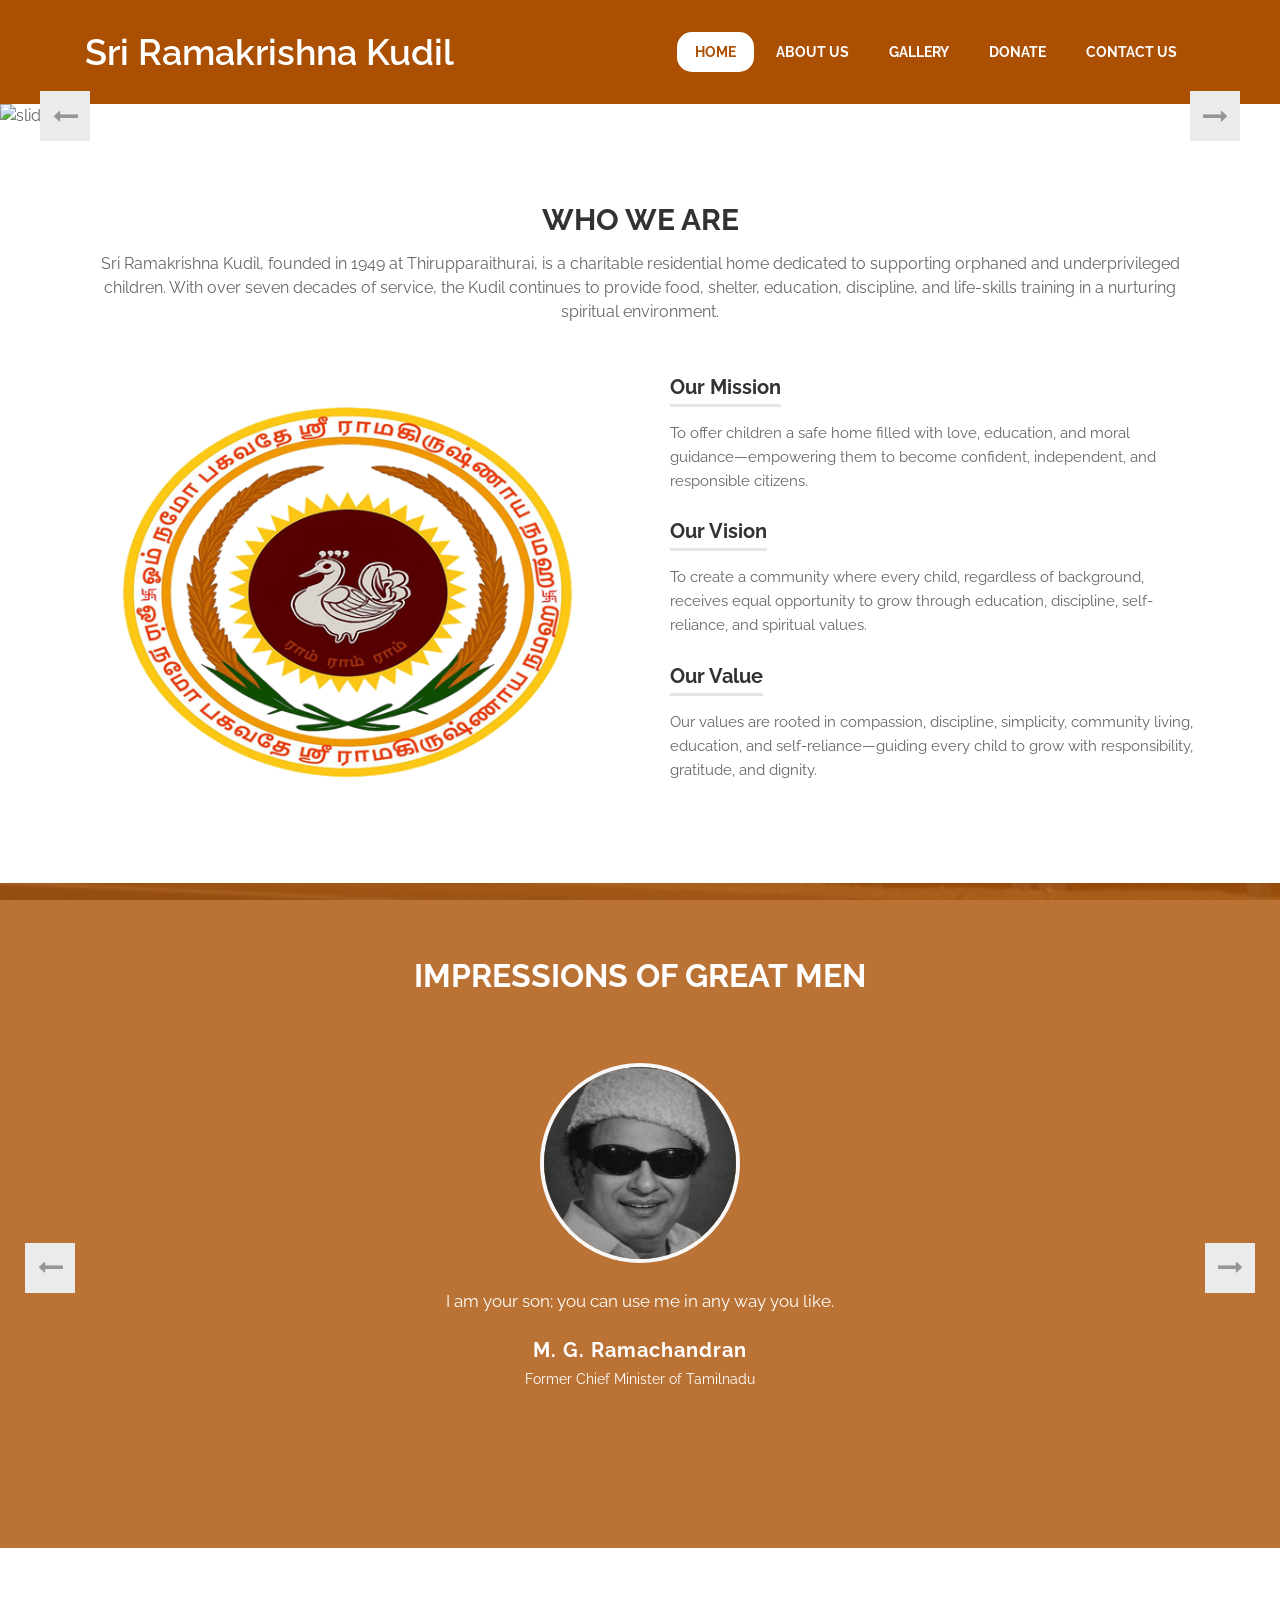
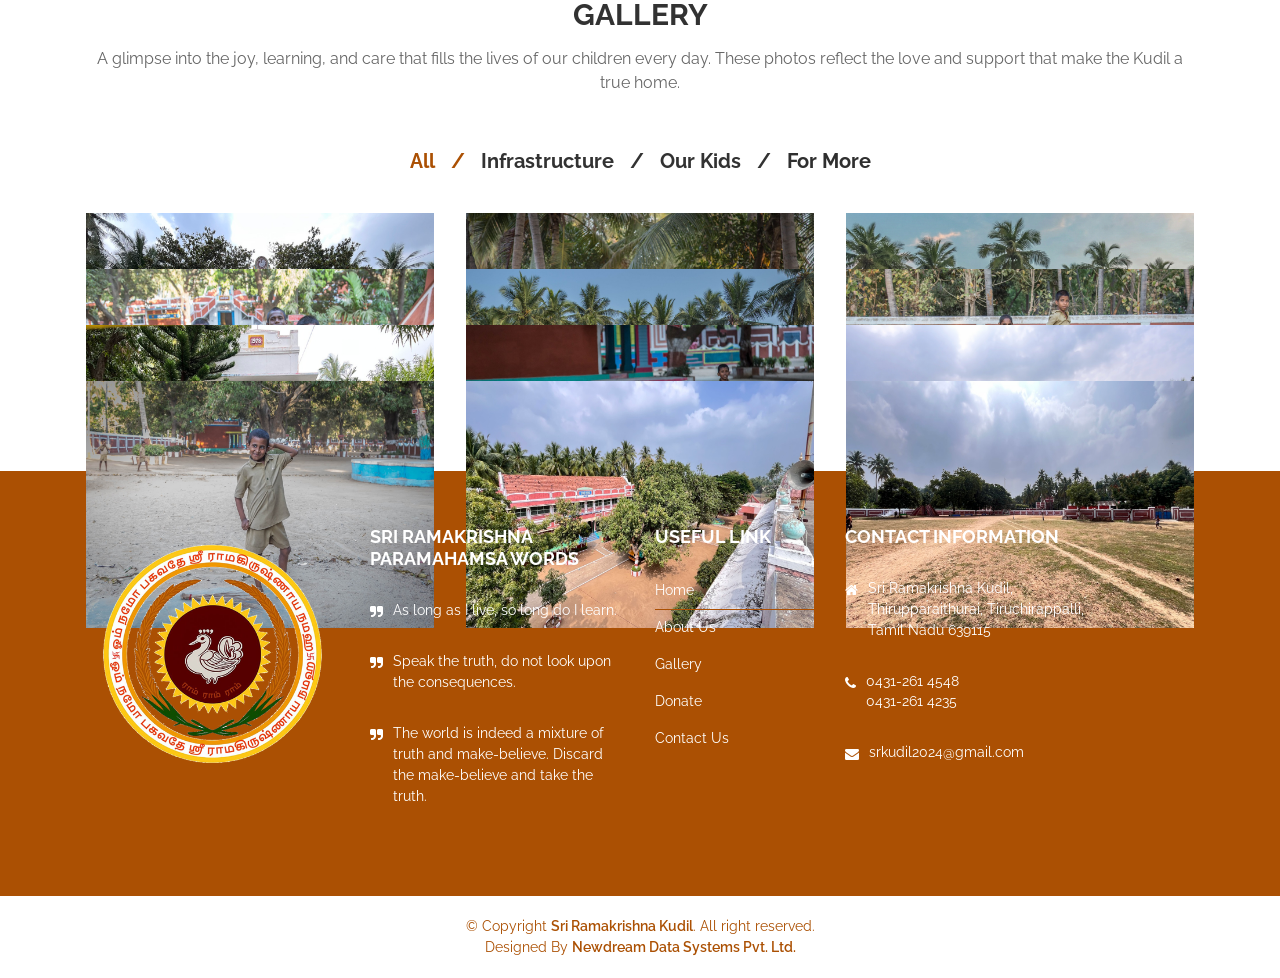
==== index.html @ 85c18aaa "Initial website commit" ====
<!DOCTYPE html>
<html lang="en">
  <head>
    <!-- Required meta tags -->
    <meta charset="utf-8">
    <meta name="viewport" content="width=device-width, initial-scale=1, shrink-to-fit=no">
    <title>Sri Ramakrishna Kudil : Home</title>
    <!-- Favicon -->
    <link rel="shortcut icon" type="image/icon" href="assets/images/Favicon_Page_Header.png"/>
    <!-- Font Awesome -->
    <link href="https://maxcdn.bootstrapcdn.com/font-awesome/4.6.3/css/font-awesome.min.css" rel="stylesheet">
     <!-- Bootstrap CSS -->
    <link rel="stylesheet" href="https://maxcdn.bootstrapcdn.com/bootstrap/4.0.0-beta/css/bootstrap.min.css" integrity="sha384-/Y6pD6FV/Vv2HJnA6t+vslU6fwYXjCFtcEpHbNJ0lyAFsXTsjBbfaDjzALeQsN6M" crossorigin="anonymous">
    <!-- Slick slider -->
    <link href="assets/css/slick.css" rel="stylesheet">
    <!-- Gallery Lightbox -->
    <link href="assets/css/magnific-popup.css" rel="stylesheet">
    <!-- Skills Circle CSS  -->
    <link rel="stylesheet" type="text/css" href="https://unpkg.com/circlebars@1.0.3/dist/circle.css">
    

    <!-- Main Style -->
    <link href="style.css" rel="stylesheet">

    <!-- Fonts -->

    <!-- Google Fonts Raleway -->
	<link href="https://fonts.googleapis.com/css?family=Raleway:300,400,400i,500,500i,600,700" rel="stylesheet">
	<!-- Google Fonts Open sans -->
	<link href="https://fonts.googleapis.com/css?family=Open+Sans:400,400i,600,700,800" rel="stylesheet">
 
 
	</head>
  <body>

   <!--START SCROLL TOP BUTTON -->
    <a class="scrollToTop" href="#">
      <i class="fa fa-angle-up"></i>
    </a>
  <!-- END SCROLL TOP BUTTON -->
  	
  	<!-- Start Header -->
	<header id="mu-hero">
		<div class="container">
			<nav class="navbar navbar-expand-lg navbar-light mu-navbar">
				<!-- Text based logo -->
				<a class="navbar-brand mu-logo" href="index.html"><span>Sri Ramakrishna Kudil</span></a>
				<!-- image based logo -->
			   	<!-- <a class="navbar-brand mu-logo" href="index.html"><img src="assets/images/RKK_Logo_aa.png" alt="logo"></a> -->
			  <button class="navbar-toggler" type="button" data-toggle="collapse" data-target="#navbarSupportedContent" aria-controls="navbarSupportedContent" aria-expanded="false" aria-label="Toggle navigation">
			    <span class="fa fa-bars"></span>
			  </button>

			  <div class="collapse navbar-collapse" id="navbarSupportedContent">
			    <ul class="navbar-nav mr-auto mu-navbar-nav">
			      <li class="nav-item active">
			        <a href="index.html">Home</a>
			      </li>
			      <li class="nav-item"><a href="about-us.html">About us</a></li>
				  <li class="nav-item"><a href="portfolio.html">Gallery</a></li>
			      <!-- <li class="nav-item"><a href="#">Success Stories</a></li> -->
				  <!-- <li class="nav-item"><a href="blog-single.html">Media</a></li> -->
			       <!-- <li class="nav-item dropdown">
				        <a class="dropdown-toggle" href="blog.html" role="button" id="navbarDropdown" data-toggle="dropdown" aria-haspopup="true" aria-expanded="false">Blog</a>
				       <div class="dropdown-menu" aria-labelledby="navbarDropdown">
				          <a class="dropdown-item" href="blog.html">Blog Archive</a>
				          <a class="dropdown-item" href="blog-single.html">Blog Single</a>
				        </div>
				    </li> -->
					<li class="nav-item"><a href="donate.html">Donate</a></li>
			        <li class="nav-item"><a href="contact.html">Contact us</a></li>
					 
			        <!-- <li class="nav-item"><a href="404.html">404 Page</a></li> -->
			    </ul>
			  </div>
			</nav>
		</div>
	</header>
	<!-- End Header -->

	<!-- Start slider area -->
	<div id="mu-slider">
		<div class="mu-slide">
			<!-- Start single slide  -->
			<div class="mu-single-slide">
				<img src="assets/images/banner-1.png" alt="slider img">
				<div class="mu-single-slide-content-area">
					<div class="container">
						<div class="row">
							<div class="col-md-12">
								<div class="mu-single-slide-content">
									<!-- <h1>Welcome to Sri Ramakrishna Kudil</h1>
									<h4 style="color: #fff;">Sri Ramakrishna Kudil is a home of love, discipline and education for orphaned and underprivileged children. For more than seven decades, we have been shaping young lives with care, values and hope.</h4>
									<a class="mu-primary-btn" href="#">Read more <span class="fa fa-long-arrow-right"></span></a> -->
								</div>
							</div>
						</div>
					</div>
				</div>
			</div>
			<!-- End single slide  -->

			<!-- Start single slide  -->
			<div class="mu-single-slide">
				<img src="assets/images/banner-2.png" alt="slider img">
				<div class="mu-single-slide-content-area">
					<div class="container">
						<div class="row">
							<div class="col-md-12">
								<div class="mu-single-slide-content">
									<!-- <h1>A Home of Love, discipline & Education</h1>
									<h4 style="color: #fff;">Sri Ramakrishna Kudil is dedicated to nurturing children through holistic care, moral values, and quality education. Our mission is to empower every child to become confident, responsible, and self-reliant.</h4>
									<a class="mu-primary-btn" href="#">Read more <span class="fa fa-long-arrow-right"></span></a> -->
								</div>
							</div>
						</div>
					</div>
				</div>
			</div>
			<!-- End single slide  -->

			<!-- Start single slide  -->
			<div class="mu-single-slide">
				<img src="assets/images/banner-3.png" alt="slider img">
				<div class="mu-single-slide-content-area">
					<div class="container">
						<div class="row">
							<div class="col-md-12">
								<div class="mu-single-slide-content">
									<!-- <h1>75 Years of Service & Transformation</h1>
									<h4 style="color: #fff;">Founded in 1949, Sri Ramakrishna Kudil continues to uplift children by providing shelter, food, education, and life-skills training. Here, every child finds a family, a future, and a place to grow with dignity.</h4>
									<a class="mu-primary-btn" href="#">Read more <span class="fa fa-long-arrow-right"></span></a> -->
								</div>
							</div>
						</div>
					</div>
				</div>
			</div>
			<!-- End single slide  -->
		</div>
	</div>
	<!-- End Slider area -->

	
	<!-- Start main content -->
	<main>
		<!-- Start About -->
		<section id="mu-about">
			<div class="container">
				<div class="row">
					<div class="col-md-12">
						<div class="mu-about-area-home">
							<!-- Title -->
							<div class="row">
								<div class="col-md-12">
									<div class="mu-title">
										<h2>Who we are</h2>
										<p>Sri Ramakrishna Kudil, founded in 1949 at Thirupparaithurai, is a charitable residential home dedicated to supporting orphaned and underprivileged children. With over seven decades of service, the Kudil continues to provide food, shelter, education, discipline, and life-skills training in a nurturing spiritual environment.</p>
									</div>
								</div>
							</div>
							<!-- Start Feature Content -->
							<div class="row">
								<div class="col-md-6">
									<div class="mu-about-left">
										<img class="" src="assets/images/about_us.png" alt="img">
									</div>
								</div>
								<div class="col-md-6">
									<div class="mu-about-right">
										<ul>
											<li>
												<h3>Our Mission</h3>
												<p>To offer children a safe home filled with love, education, and moral guidance—empowering them to become confident, independent, and responsible citizens.</p>
											</li>
											<li>
												<h3>Our Vision</h3>
												<p>To create a community where every child, regardless of background, receives equal opportunity to grow through education, discipline, self-reliance, and spiritual values.</p>
											</li>
											<li>
												<h3>Our Value</h3>
												<p>Our values are rooted in compassion, discipline, simplicity, community living, education, and self-reliance—guiding every child to grow with responsibility, gratitude, and dignity.</p>
											</li>
										</ul>
									</div>
								</div>
							</div>
							<!-- End Feature Content -->
						</div>
					</div>
				</div>
			</div>
		</section>
		<!-- End About -->



				<!-- Start Client Testimonials -->
		<section id="mu-testimonials">
			<div class="container">
				<div class="row">
					<div class="col-md-12">
						<div class="mu-testimonials-area">
							<h2>Impressions of Great Men</h2>

							<div class="mu-testimonials-block">
								<ul class="mu-testimonial-slide">

									<li>
										<img class="mu-rt-img" src="assets/images/Testimonial/mgr.png" alt="img">
										<p>I am your son; you can use me in any way you like.</p>
										<h5 class="mu-rt-name">M. G. Ramachandran</h5>
										<span class="mu-rt-title">Former Chief Minister of Tamilnadu </span>
									</li>

									<li>
										<img class="mu-rt-img" src="assets/images/Testimonial/vinoba-bhave-Legacy.jpg" alt="img">
										<p>Swami Sri Ramakrishna's dogma is a fine harmonious blend of the "Advaitha doctrine" of Sri Shankar, the spiritual ethics of Sri Madhya and Sri Ramanuja, and the tenets of devotion and dedication of Lord Christ. Apart from these, I find this Ashram to be an embodiment of Mahatmaji's Karma Yoga added to the tranquility of Sri Ramakrishna.</p>
										<h5 class="mu-rt-name">Acharya Vinoba Bahve</h5>
										<!-- <span class="mu-rt-title">UI/UX Designer</span> -->
									</li>

									<li>
										<img class="mu-rt-img" src="assets/images/Testimonial/Lok_Nayak.jpg" alt="img">
										<p>This is beautiful setting for a school. It reminds me of what one has heard of the Gurukulas of ancient times. I am sure the children will take back from here an outlook of life which will make them servants of Man and God. Has this system been adhered to in all our educational institutions, our nation would have much prospered and had already the total dawn of Sarvodaya.</p>
										<h5 class="mu-rt-name">Jayaprakash Narayan</h5>
										<span class="mu-rt-title"> Indian Politician, Theorist and Independence Activist </span>
									</li>

									<li>
										<img class="mu-rt-img" src="assets/images/Testimonial/Venkataraman.jpg" alt="img">
										<p>I see cleanliness and briskness here. Swamiji's tireless work reflects this. I wish this institution to grow in all its prosperity.</p>
										<h5 class="mu-rt-name">R. Venkataraman </h5>
										<span class="mu-rt-title"> Former President of India </span>
									</li>

									<li>
										<img class="mu-rt-img" src="assets/images/Testimonial/A_J_John.jpg" alt="img">
										<p>We are very glad to note that the inmates are given good food and clothing and also basic training and also training in carpentry, tailoring etc., The Gurukulam is run on sacred lines. Wish the institution all further progress and success.</p>
										<h5 class="mu-rt-name">A.J. John </h5>
										<span class="mu-rt-title"> Former Governor of Madras </span>
									</li>

									<li>
										<img class="mu-rt-img" src="assets/images/Testimonial/Bishnuram_Medhi.jpeg" alt="img">
										<p>I find everything is done in the institution not only to give the boys necessary training for their future life but also a spiritual background under the direction of the Swamiji.</p>
										<h5 class="mu-rt-name">Bishnuram Medhi </h5>
										<span class="mu-rt-title"> Former Governor of Madras </span>
									</li>

									<li>
										<img class="mu-rt-img" src="assets/images/Testimonial/silam.jpg" alt="img">
										<p>Some 300 or more orphan children, who were destitutes before they become the happy inmates of the Ashram, are taught not only academic subjects but given training in different trades. They are given moral and physical instruction also to make them good self-reliant citizens.</p>
										<h5 class="mu-rt-name">S.L. Silam </h5>
										<span class="mu-rt-title"> Former Lieutenant Governor of Puducherry </span>
									</li>

									<li>
										<img class="mu-rt-img" src="assets/images/Testimonial/Kamaraj.jpg" alt="img">
										<p>I would like to come and involve in this Ashram as and when I find time.</p>
										<h5 class="mu-rt-name">K. Kamaraj </h5>
										<span class="mu-rt-title">Former Chief Minister of Tamilnadu </span>
									</li>

									<li>
										<img class="mu-rt-img" src="assets/images/Testimonial/M._Bhaktavatsalam.jpg" alt="img">
										<p>Children are brought up well. This is a sacred service not only to the children, but also to the society.</p>
										<h5 class="mu-rt-name">M. Bhaktavatsalam </h5>
										<span class="mu-rt-title">Former Chief Minister of Tamilnadu </span>
									</li>

									<li>
										<img class="mu-rt-img" src="assets/images/Testimonial/annadurai.jpg" alt="img">
										<p>Inspite of my ever exacting and erratic political environment, the heart of my heart always tends towards the tranquility of such an Ashram.</p>
										<h5 class="mu-rt-name">C.N. Annadurai </h5>
										<span class="mu-rt-title">Former Chief Minister of Tamilnadu </span>
									</li>

									<li>
										<img class="mu-rt-img" src="assets/images/Testimonial/c_Subramaniam.jpg" alt="img">
										<p>I am sure that support of good people will be available for this good work. I pray the God for the success of this Institution.</p>
										<h5 class="mu-rt-name">C. Subramaniam</h5>
										<span class="mu-rt-title">Former Finance & Defence Minister of India </span>
									</li>

								</ul>
							</div>

						</div>
					</div>
				</div>
			</div>
		</section>
		<!-- End Client Testimonials -->
		

		<!-- Start Portfolio -->
		<section id="mu-portfolio">
			<div class="container">
				<div class="row">
					<div class="col-md-12">
						<div class="mu-portfolio-area">
							<!-- Title -->
							<div class="row">
								<div class="col-md-12">
									<div class="mu-title">
										<h2>Gallery</h2>
										<p>A glimpse into the joy, learning, and care that fills the lives of our children every day. These photos reflect the love and support that make the Kudil a true home.</p>
									</div>
								</div>
							</div>

							<div class="row">
									<!-- Start Portfolio Filter -->
									<div class="mu-portfolio-filter-area">
										<ul class="mu-simplefilter">
							                <li class="active" data-filter="all">All<span>/</span></li>
							                <li data-filter="1">Infrastructure<span>/</span> </li>
							                <li data-filter="2">Our Kids<span>/</span></li>
											<li><a href="portfolio.html">For More</a></li>
							                <!-- <li data-filter="3">E-commerces<span>/</span></li>
							                <li data-filter="4"> Arts<span>/</span> </li>
							                <li data-filter="5">Branding</li> -->
							            </ul>
									</div>

									<!-- Start Portfolio Content -->
									<div class="mu-portfolio-content">
										<div class="filtr-container">

											<div class="col-xs-6 col-sm-6 col-md-4 filtr-item" data-category="4">
							                    <a class="mu-imglink" href="assets/images/Sri_Ramakrishna_Kudil/IMG_0135.JPG" title="Ramakrishnan-Monument">
							                    	<img class="img-responsive" src="assets/images/Sri_Ramakrishna_Kudil/IMG_0135.JPG" alt="image">
								                    <div class="mu-filter-item-content">
								                    	<h4 class="mu-filter-item-title">Ramakrishnan Monument</h4>
								                    	<span class="fa fa-long-arrow-right"></span>
								                    </div>
							                    </a>
							                </div>

											    <div class="col-xs-6 col-sm-6 col-md-4 filtr-item" data-category="2">
							                    <a class="mu-imglink" href="assets/images/Kudil_images/RKK_Boys_2.jpg" title="Our Kids">
							                    	<img class="img-responsive" src="assets/images/Kudil_images/RKK_Boys_2.jpg" alt="image">
								                    <div class="mu-filter-item-content">
								                    	 <h4 class="mu-filter-item-title">Our Kids</h4>
								                    	 <span class="fa fa-long-arrow-right"></span>
								                    </div>
							                    </a>
							                </div>

							                <div class="col-xs-6 col-sm-6 col-md-4 filtr-item" data-category="1">
							                   <a class="mu-imglink" href="assets/images/Kudil_images/Entrance-1-Copy.png" title="Entrance">
								                   	<img class="img-responsive" src="assets/images/Kudil_images/Entrance-1-Copy.png" alt="image">
								                   	<div class="mu-filter-item-content">
								                    	<h4 class="mu-filter-item-title">Entrance</h4>
								                    	<span class="fa fa-long-arrow-right"></span>
								                    </div>
							                   </a>
							                </div>

											 <div class="col-xs-6 col-sm-6 col-md-4 filtr-item" data-category="2">
							                    <a class="mu-imglink" href="assets/images/Kudil_images/RKK_Boys.jpg" title="Our Kids">
							                    	<img class="img-responsive" src="assets/images/Kudil_images/RKK_Boys.jpg" alt="image">
								                    <div class="mu-filter-item-content">
								                    	 <h4 class="mu-filter-item-title">Our Kids</h4>
								                    	 <span class="fa fa-long-arrow-right"></span>
								                    </div>
							                    </a>
							                </div>

							                <div class="col-xs-6 col-sm-6 col-md-4 filtr-item" data-category="1">
							                    <a class="mu-imglink" href="assets/images/Kudil_images/Anbargal-illam.jpg" title="Anbargal Illam">
							                    	<img class="img-responsive" src="assets/images/Kudil_images/Anbargal-illam.jpg" alt="image">
								                    <div class="mu-filter-item-content">
								                    	<h4 class="mu-filter-item-title">Anbargal Illam</h4>
								                    	<span class="fa fa-long-arrow-right"></span>
								                    </div>
							                    </a>
							                </div>

											 <div class="col-xs-6 col-sm-6 col-md-4 filtr-item" data-category="2">
							                    <a class="mu-imglink" href="assets/images/Kudil_images/Kids_Bro_Durai.jpg" title="Kids with Rev. Bro. Durai">
							                    	<img class="img-responsive" src="assets/images/Kudil_images/Kids_Bro_Durai.jpg" alt="image">
								                    <div class="mu-filter-item-content">
								                    	 <h4 class="mu-filter-item-title">Our Kids with Rev.Bro. Durai</h4>
								                    	 <span class="fa fa-long-arrow-right"></span>
								                    </div>
							                    </a>
							                </div>

							                 <div class="col-xs-6 col-sm-6 col-md-4 filtr-item" data-category="5">
							                    <a class="mu-imglink" href="assets/images/Sri_Ramakrishna_Kudil/IMG_0089.JPG" title="Amaithi Illam">
							                    	<img class="img-responsive" src="assets/images/Sri_Ramakrishna_Kudil/IMG_0089.JPG" alt="image">
								                    <div class="mu-filter-item-content">
								                    	<h4 class="mu-filter-item-title">Amaithi Illam</h4>
								                    	<span class="fa fa-long-arrow-right"></span>
								                    </div>
							                    </a>
							                </div>

											<div class="col-xs-6 col-sm-6 col-md-4 filtr-item" data-category="2">
							                    <a class="mu-imglink" href="assets/images/Kudil_images/RKK_Boys_5.jpg" title="Our Happy Kids">
							                    	<img class="img-responsive" src="assets/images/Kudil_images/RKK_Boys_5.jpg" alt="image">
								                    <div class="mu-filter-item-content">
								                    	<h4 class="mu-filter-item-title">Our Happy Kids</h4>
								                    	<span class="fa fa-long-arrow-right"></span>
								                    </div>
							                    </a>
							                </div>

							                <div class="col-xs-6 col-sm-6 col-md-4 filtr-item" data-category="1">
							                   <a class="mu-imglink" href="assets/images/Sri_Ramakrishna_Kudil/IMG_9966.png" title="Dormitory">
								                   	<img class="img-responsive" src="assets/images/Sri_Ramakrishna_Kudil/IMG_9966.png" alt="image">
								                   	<div class="mu-filter-item-content">
								                    	<h4 class="mu-filter-item-title">Dormitory</h4>
								                    	<span class="fa fa-long-arrow-right"></span>
								                    </div>
							                   </a>
							                </div>
							              											
											<div class="col-xs-6 col-sm-6 col-md-4 filtr-item" data-category="2">
							                    <a class="mu-imglink" href="assets/images/Kudil_images/RKK_Boys_1.jpg" title="Our Future Model">
							                    	<img class="img-responsive" src="assets/images/Kudil_images/RKK_Boys_1.jpg" alt="image">
								                    <div class="mu-filter-item-content">
								                    	<h4 class="mu-filter-item-title">Our Future Model</h4>
								                    	<span class="fa fa-long-arrow-right"></span>
								                    </div>
							                    </a>
							                </div>

											<div class="col-xs-6 col-sm-6 col-md-4 filtr-item" data-category="1">
							                   <a class="mu-imglink" href="assets/images/Sri_Ramakrishna_Kudil/IMG_9974.JPG" title="Our School">
								                   	<img class="img-responsive" src="assets/images/Sri_Ramakrishna_Kudil/IMG_9974.JPG" alt="image">
								                   	<div class="mu-filter-item-content">
								                    	<h4 class="mu-filter-item-title">Our School</h4>
								                    	<span class="fa fa-long-arrow-right"></span>
								                    </div>
							                   </a>
							                </div>

											<div class="col-xs-6 col-sm-6 col-md-4 filtr-item" data-category="1">
							                   <a class="mu-imglink" href="assets/images/Sri_Ramakrishna_Kudil/IMG_9996.JPG" title="Playground">
								                   	<img class="img-responsive" src="assets/images/Sri_Ramakrishna_Kudil/IMG_9996.JPG" alt="image">
								                   	<div class="mu-filter-item-content">
								                    	<h4 class="mu-filter-item-title">Playground</h4>
								                    	<span class="fa fa-long-arrow-right"></span>
								                    </div>
							                   </a>
							                </div>

							                  

							            </div>
									</div>
									<!-- End Portfolio Content -->
								</div>
							
						</div>
					</div>
				</div>
			</div>
		</section>
		<!-- End Portfolio -->




	</main>
	
	<!-- End main content -->	
			
			
	<!-- Start footer -->
	<footer id="mu-footer">
		<div class="mu-footer-top">
			<div class="container">
				<div class="row">
					<div class="col-md-3">
						<div class="mu-single-footer">
							<img class="mu-footer-logo" src="assets/images/RKK_Logo_Footer.png" alt="logo">
							<!-- <p>Lorem ipsum dolor sit amet, consectetuer adipiscing elit. Aenean commodo ligula eget dolor. Aenean massa. Cum sociis natoque penatibus. </p>
							<div class="mu-social-media">
								<a href="#"><i class="fa fa-facebook"></i></a>
								<a class="mu-twitter" href="#"><i class="fa fa-twitter"></i></a>
								<a class="mu-pinterest" href="#"><i class="fa fa-pinterest-p"></i></a>
								<a class="mu-google-plus" href="#"><i class="fa fa-google-plus"></i></a>
								<a class="mu-youtube" href="#"><i class="fa fa-youtube"></i></a>
							</div> -->
						</div>
					</div>
					<div class="col-md-3">
						<div class="mu-single-footer">
							<h3>Sri Ramakrishna Paramahamsa Words</h3>
							<ul class="list-unstyled">
							  	<li class="media">
								   <span class="fa fa-quote-right"></span>
								    <div class="media-body">
								    	<p>As long as I live, so long do I learn.</p>
								    	<!-- <a href="#">2 hours ago</a> -->
								    </div>
							  	</li>
							  	<li class="media">
								   	 <span class="fa fa-quote-right"></span>
								    <div class="media-body">
								    	<p>Speak the truth, do not look upon the consequences.</p>
								    	<!-- <a href="#">2 hours ago</a> -->
								    </div>
							  	</li>
								<li class="media">
								   	 <span class="fa fa-quote-right"></span>
								    <div class="media-body">
								    	<p>The world is indeed a mixture of truth and make-believe. Discard the make-believe and take the truth.</p>
								    	<!-- <a href="#">2 hours ago</a> -->
								    </div>
							  	</li>
							</ul>
						</div>
					</div>
					<div class="col-md-2">
						<div class="mu-single-footer">
							<h3>Useful link</h3>
							<ul class="mu-useful-links">
								<li><a href="index.html">Home</a></li>
								<li><a href="about-us.html">About Us</a></li>
								<li><a href="portfolio.html">Gallery</a></li>
								<!-- <li><a href="#">Success Stories</a></li> -->
								 <li><a href="donate.html">Donate</a></li>
								<li><a href="contact.html">Contact Us</a></li>
								
							</ul>
						</div>
					</div>
					<div class="col-md-3">
						<div class="mu-single-footer">
							<h3>Contact Information</h3>
							<ul class="list-unstyled">
							  <li class="media">
							    <span class="fa fa-home"></span>
							    <div class="media-body">
							    	<p>Sri Ramakrishna Kudil, Thirupparaithurai, Tiruchirappalli, Tamil Nadu 639115 </p>
							    </div>
							  </li>
							  <li class="media">
							    <span class="fa fa-phone"></span>
							    <div class="media-body">
							       <p>0431-261 4548</p>
								   <p>0431-261 4235</p>
							    </div>
							  </li>
							  <li class="media">
							    <span class="fa fa-envelope"></span>
							    <div class="media-body">
							     <p>srkudil2024@gmail.com</p>
							    </div>
							  </li>
							</ul>
						</div>
					</div>
				</div>
			</div>
		</div>
		<div class="mu-footer-bottom">
			<div class="container">
				<div class="row">
					<div class="col-md-12">
						<div class="mu-footer-bottom-area">
							<p class="mu-copy-right">&copy; Copyright <a rel="nofollow" href="#">Sri Ramakrishna Kudil</a>. All right reserved.<br>Designed By <a rel="nofollow" href="https://newdreamdatasystems.com/">Newdream Data Systems Pvt. Ltd.</a> </p>
							
						</div>
					</div>
				</div>
			</div>
		</div>

	</footer>
	<!-- End footer -->

	
	<!-- JavaScript -->
    <!-- jQuery first, then Popper.js, then Bootstrap JS -->
    <script src="https://ajax.googleapis.com/ajax/libs/jquery/3.2.1/jquery.min.js"></script>
    <script src="https://cdnjs.cloudflare.com/ajax/libs/popper.js/1.11.0/umd/popper.min.js" integrity="sha384-b/U6ypiBEHpOf/4+1nzFpr53nxSS+GLCkfwBdFNTxtclqqenISfwAzpKaMNFNmj4" crossorigin="anonymous"></script>
    <script src="https://maxcdn.bootstrapcdn.com/bootstrap/4.0.0-beta/js/bootstrap.min.js" integrity="sha384-h0AbiXch4ZDo7tp9hKZ4TsHbi047NrKGLO3SEJAg45jXxnGIfYzk4Si90RDIqNm1" crossorigin="anonymous"></script>
	<!-- Slick slider -->
    <script type="text/javascript" src="assets/js/slick.min.js"></script>
    <!-- Progress Bar -->
    <script src="https://unpkg.com/circlebars@1.0.3/dist/circle.js"></script>
    <!-- Filterable Gallery js -->
    <script type="text/javascript" src="assets/js/jquery.filterizr.min.js"></script>
    <!-- Gallery Lightbox -->
    <script type="text/javascript" src="assets/js/jquery.magnific-popup.min.js"></script>
    <!-- Counter js -->
    <script type="text/javascript" src="assets/js/counter.js"></script>
    <!-- Ajax contact form  -->
    <script type="text/javascript" src="assets/js/app.js"></script>
    
	
    <!-- Custom js -->
	<script type="text/javascript" src="assets/js/custom.js"></script>

	<!-- About us Skills Circle progress  -->
	<script>
		// First circle
	    new Circlebar({
        element : "#circle-1",
        type : "progress",
	      maxValue:  "90"
	    });
		
		// Second circle
	    new Circlebar({
        element : "#circle-2",
        type : "progress",
	      maxValue:  "84"
	    });

	    // Third circle
	    new Circlebar({
        element : "#circle-3",
        type : "progress",
	      maxValue:  "60"
	    });

	    // Fourth circle
	    new Circlebar({
        element : "#circle-4",
        type : "progress",
	      maxValue:  "74"
	    });

	</script>
	  <script>
    // Disable right click
    document.addEventListener('contextmenu', e => e.preventDefault());

    // Disable copy, paste, cut
    ['copy', 'paste', 'cut'].forEach(evt => {
      document.addEventListener(evt, e => e.preventDefault());
    });

    // Disable certain keyboard shortcuts
    document.onkeydown = function(e) {
      if (e.ctrlKey && ['u','c','v','x','s','a'].includes(e.key.toLowerCase())) {
        e.preventDefault();
      }
      if (e.key === "F12") {
        e.preventDefault();
      }
    };

    // Detect if DevTools is open (basic trick)
    (function() {
      let devtoolsOpen = false;
      const element = new Image();
      Object.defineProperty(element, 'id', {
        get: function() {
          devtoolsOpen = true;
          alert("Developer Tools detected!");
          window.location.href = "about:blank";
        }
      });
      setInterval(() => {
        devtoolsOpen = false;
        
      }, 1000);
    })();
  </script>
    
  </body>
</html>
---- style.css ----
/*=====
Template Name: B-Hero	
Author: MarkUps
Author URI: http://www.markups.io/
Version: 1.0
=======*/


/* Table of Content
==================================================
#BASIC TYPOGRAPHY
#HEADER	
#MENUE
#SLIDER
#ABOUT US
#CALL TO ACTION
#SERVICE
#VIDEO
#PORTFOLIO
#COUNTER
#CLIENTS 
#PRICING
#TESTIMONIALS
#NEWS LETTER
#CLIENTS
#GOOGLE MAP
#FOOTER
#ABOUT US 
#BLOG PAGE
#CONTACT US
#404 ERROR PAGE
#RESPONSIVE STYLE
==========*/


/*--------------------*/
/* BASIC TYPOGRAPHY */
/*--------------------*/

body,
html {
	overflow-x:hidden;
}

body {
	font-family: 'Raleway', sans-serif;
	color: #666666;
	font-size: 16px;
	font-weight: 400;
}

ul {
	padding: 0;
	margin: 0;
}

ul li {
	list-style: disc;
	font-size: 17px;
	line-height: 1.59;
}

a { 
	text-decoration: none;
	color: #2f2f2f;  
}

a:hover,
a:focus {
	outline: none;
	text-decoration: none;
}

h1,
h2,
h3,
h4,
h5,
h6 {
	font-family: 'Raleway', sans-serif;
	font-weight: 700;
	margin-top: 0;
}

h1 {
	font-size: 38px;
}

h2 {  
	font-size: 32px; 
	line-height: 1.13; 
}

h3 {  
	font-size: 26px;  
}

h4 {  
	font-size: 22px;  
}

h5 {  
	font-size: 20px;  
}

h6 {  
	font-size: 18px;  
}

img {
	border: none;
	max-width: 100%;
}

code {
	background-color: #ee6e73;
	border-radius: 2px;
	color: #fff;
	padding: 2px 4px;
}

pre {
	background-color: #f8f8f8;
	border: 1px solid #eee;
	border-radius: 4px;
	padding: 10px;
}

pre code {
	background-color: transparent;
	color: #333333;
}

del{
	text-decoration-color: #ee6e73;
}

kbd {
	background-color: #ddd;
	padding: 4px 6px;
	border-radius: 2px;
	color: ;
}

address {
	line-height: 1.5;
	padding-left: 10px;
}

dl dt {
	font-weight: 700;
}

dl dd {
	margin-left: 0;
}

blockquote {
	background-color: #f8f8f8;
	border-radius: 0 4px 4px 0;
	color: #323232;
	padding: 15px 15px;
	border-left: 5px solid #0091ea;
	font-weight: 600;
}

blockquote p {
	margin-top: 10px;
}

button {
	padding: 5px 15px;
	border: none;
}

button:focus {
	outline: none;
	border: none;
}

iframe {
	border: none;
}


/* ========= BUTTON =========*/

.mu-primary-btn {
	background-color: #ab5003;
	color: #fff;
	display: inline-block;
	font-size: 18px;
	padding: 15px 70px;
	text-transform: uppercase;
	font-weight: 700;
	border-radius: 25px;
}

.mu-primary-btn:hover,
.mu-primary-btn:focus {
	color: #fff;
}


.mu-send-msg-btn {
	color: #555;
	font-size: 14px;
	font-weight: 400;
	letter-spacing: 1px;
	text-align: center;
	padding: 12px 20px;
	margin-top: 10px;
	-webkit-transition: all 0.5s;
	transition: all 0.5s;
	width: 170px;
	color: #fff;
	border-radius: 20px;
	cursor: pointer;
	text-transform: uppercase;
}

.mu-send-msg-btn:hover,
.mu-send-msg-btn:focus {
	background-color: #fff;
}

/*scrol to top*/

.scrollToTop {
	background-color: #fff;
	bottom: 60px;
	color: #ab5003;
	display: none;
	font-size: 30px;
	line-height: 50px;
	position: fixed;
	right: 20px;
	text-align: center;
	text-decoration: none;
	width: 55px;
	z-index: 999;
	-webkit-transition: all 0.5s ease 0s;
	transition: all 0.5s ease 0s;
	height: 55px;
}

.scrollToTop:hover,
.scrollToTop:focus {
  color: #ab5003;
}

.mu-single-slide:before {
	/* background-color:#8481b0;
	filter:progid:DXImageTransform.Microsoft.gradient(GradientType=1,startColorstr=#8481b0, endColorstr=#73b58c);
	background-image:-moz-linear-gradient(left, #8481b0 55%, #73b58c 22%,#69bbd5 100%);
	background-image:linear-gradient(left, #8481b0 55%, #73b58c 22%,#69bbd5 100%);
	background-image:-webkit-linear-gradient(left, #8481b0 55%, #73b58c 22%,#69bbd5 100%);
	background-image:-o-linear-gradient(left, #8481b0 55%, #73b58c 22%,#69bbd5 100%);
	background-image:-ms-linear-gradient(left, #8481b0 55%, #73b58c 22%,#69bbd5 100%);
	background-image:-webkit-gradient(linear, left bottom, right bottom, color-stop(55%,#8481b0), color-stop(22%,#73b58c),color-stop(100%,#69bbd5)); */
}

a:hover,
a:focus,
.mu-book-now-btn,
.mu-copy-right a:hover,
.mu-copy-right a:focus,
.mu-send-msg-btn:hover,
.mu-send-msg-btn:focus,
.mu-logo,
.mu-logo:hover,
.mu-logo:focus,
.mu-client-quote,
.mu-clients-slider .slick-prev, 
.mu-clients-slider .slick-next,
.mu-clients-slider .slick-prev::before, 
.mu-clients-slider .slick-next::before,
.my-why-us-single-icon {
	color: #ab5003;
}


.scrollToTop,
.mu-testimonial-slide .slick-dots li.slick-active,
#mu-callto-action {
	background-color: #fff;
	border: 3px solid #ab5003;
	border-color: #ab5003;
	
}

.mu-social-media a:hover,
.mu-social-media a:focus {
	border: 1px solid #0091ea;
	color: #0091ea;
}

.mu-contact-form .form-control:focus,
.mu-featured-tours-single-info .mu-book-now-btn {
	border: 1px solid #0091ea;    
} 

.mu-send-msg-btn,
.mu-send-msg-btn:focus,
.mu-register-btn:hover,
.mu-register-btn:focus {
	border: 1px solid #0091ea;
	background-color: #0091ea;
}

.mu-clients-slider .slick-prev, 
.mu-clients-slider .slick-next {
	border: 2px solid #0091ea;
}

/*--------------------*/
/* HEADER */
/*--------------------*/

#mu-hero {
	background-color: #ab5003;
	display: inline;
	float: left;
	width: 100%;
}

.mu-logo-area {
	display: inline;
	float: left;
	width: 50%;
}

.mu-navbar .mu-logo {
	color: #fff;
	font-weight: 600;
	font-size: 36px;
}

.mu-logo span{
	display: inline-block;
}

.mu-logo img {
	margin-top: -5px;
}

.mu-navbar .mu-logo:hover,
.mu-navbar .mu-logo:focus {
	color: #fff;
}

.mu-scrolldown-area {
	display: inline;
	float: left;
	text-align: center;
	width: 100%;
}

.mu-scrolldown {
	font-size: 40px;
	color: #fff;
	display: inline-block;
	margin-top: 50px;
}

.mu-scrolldown:hover,
.mu-scrolldown:focus {
	color: #fff;
}


/*--------------------*/
/* MENUE */
/*--------------------*/

.mu-navbar {
	padding: 20px 0;
}

.mu-navbar-nav {
	display: block;
	text-align: right;
	width: 100%;
}

.mu-navbar-nav li {
	list-style: none;
	display: inline-block;
}

.mu-navbar-nav li a {
	color: #fefeff;
	display: block;
	font-size: 14px;
	font-weight: 700;
	text-transform: uppercase;
	padding: 9px 18px;
	border-radius: 15px;
	-webkit-transition: all 0.5s;
	-o-transition: all 0.5s;
	transition: all 0.5s;
}


.navbar-light .navbar-nav .active > .nav-link, 
.navbar-light .navbar-nav .nav-link.active, 
.navbar-light .navbar-nav .nav-link.show, 
.navbar-light .navbar-nav .show > .nav-link {
	color: #fff;
}

.mu-navbar-nav li.active a,
.mu-navbar-nav li a:hover,
.mu-navbar-nav li a:focus {
	background-color: #fff;
	color: #ab5003
}



.mu-navbar-nav .dropdown-menu {
	left: auto;
	right: 0;
}

.mu-navbar-nav li .dropdown-menu a {
	color: #444;
	padding: 6px 15px;
}

.mu-navbar-nav li .dropdown-menu a:hover,
.mu-navbar-nav li .dropdown-menu a:focus {
	color: #ab5003;
}


/*--------------------*/
/* SLIDER */
/*--------------------*/

#mu-slider {
	display: inline;
	float: left;
	width: 100%;
}

.mu-slide {
	display: inline;
	float: left;
	width: 100%;
}

.mu-single-slide {
	display: inline;
	float: left;
	position: relative;
	width: 100%;
}

.mu-single-slide:before {
	content: '';
	position: absolute;
	left: 0;
	right: 0;
	top: 0;
	bottom: 0;
	opacity: 0.8;
	z-index: 10;
}

.mu-single-slide-content-area {
	position: absolute;
	left: 0;
	top: 0;
	right: 0;
	bottom: 0;
	width: 100%;
	z-index: 99;
	padding: 12% 16%;
}

.mu-single-slide-content {
	display: inline;
	float: left;
	text-align: center;
	width: 100%;
}

.mu-single-slide-content h1 {
	color: #fff;
	text-transform: uppercase;
	font-size: 48px;
	margin-bottom: 30px;
}

.mu-single-slide-content p {
	color: #fff;
	font-size: 14px;
	margin-bottom: 30px;
}

.mu-single-slide-content a {
	margin-top: 30px;
}

.mu-slide .slick-prev:hover,
.mu-slide .slick-prev:focus,
.mu-slide .slick-next:hover,
.mu-slide .slick-next:focus {
    color: #ab5003;
}
.mu-slide .slick-prev:hover:before,
.mu-slide .slick-prev:focus:before,
.mu-slide .slick-next:hover:before,
.mu-slide .slick-next:focus:before {
    color: #ab5003;
}

/*--------------------*/
/* ABOUT US */
/*--------------------*/


#mu-about {
	background-color: #fff;
	display: inline;
	float: left;
	width: 100%;
}

.mu-about-area {
	display: inline;
	float: left;
	padding: 25px 0;
	width: 100%;
}
.mu-about-area-home {
	display: inline;
	float: left;
	padding: 75px 0;
	width: 100%;
}

.mu-title {
	display: inline;
	float: left;
	text-align: center;
	width: 100%;
	margin-bottom: 35px;
	/* padding: 0 25%; */
}

.mu-title h2 {
	color: #323232;
	font-size: 30px;
	text-transform: uppercase;
	margin-bottom: 15px;
}

.mu-title p {

}

.mu-about-left {
	display: inline;
	float: left;
	padding-right: 15px;
	width: 100%;
}

.mu-about-right {
	display: inline;
	float: left;
	padding-left: 15px;
	width: 100%
}

.mu-about-right ul {}

.mu-about-right ul li {
	list-style: none;
	float: left;
	margin-bottom: 10px;
}

.mu-about-right ul li h3 {
	border-bottom: 3px solid #e5e5e5;
	color: #323232;
	font-size: 20px;
	display: inline-block;
	padding-bottom: 5px;
	margin-bottom: 15px;
}

.mu-about-left ul li h3 {
	border-bottom: 3px solid #e5e5e5;
	color: #323232;
	font-size: 20px;
	display: inline-block;
	padding-bottom: 5px;
	margin-bottom: 15px;
}
.mu-about-left ul li {
	list-style: none;
	float: left;
	margin-bottom: 25px;
}

.mu-about-right p {
	font-size: 15px;
}
.mu-about-left p {
	font-size: 15px;
}


/*--------------------*/
/* CALL TO ACTION */
/*--------------------*/

#mu-call-to-action {
	background-image: url(assets/images/donate.jpg);
	float: left;
	position: relative;
	width: 100%;
}

#mu-call-to-action:before {
	background: #ab5003;
	content: '';
	position: absolute;
	opacity: 0.84;
	left: 0;
	right: 0;
	top: 0;
	bottom: 0;
}

.mu-call-to-action-area {
	display: inline;
	float: left;
	padding: 70px 0;
	width: 100%;
}

.mu-call-to-action-left {
	color: #fff;
	display: inline;
	float: left;
	max-width: 70%;
}

.mu-call-to-action-left h2 {
	font-size: 24px;
	text-transform: uppercase;
	margin-bottom: 5px;
}

.mu-call-to-action-left p {
	margin-bottom: 0;
}

.mu-quote-btn {
	background-color: #fff;
	color: #ab5003;
	float: right;
}

.mu-quote-btn:hover,
.mu-quote-btn:focus {
	color: #ab5003;
}

/*--------------------*/
/* SERVICE */
/*--------------------*/

#mu-service {
	display: inline;
	float: left;
	width: 100%;
	padding: 100px 0 50px;
}

.mu-service-area {
	display: inline;
	float: left;
	width: 100%;
}

.mu-service-content {
	display: inline;
	float: left;
	width: 100%;
}

.mu-single-service {
	display: inline;
	float: left;
	width: 100%;
	margin-top: 35px;
	margin-bottom: 35px;
}

.mu-single-service-icon {
	background-color: #ab5003;
	border-radius: 50%;
	color: #fff;
	display: inline;
	font-size: 18px;
	float: left;
	height: 48px;
	width: 48px;
	text-align: center;
	line-height: 48px;
	margin-right: 20px;
}

.mu-single-service-icon .fa {
	
}

.mu-single-service-content {
	display: inline;
	float: left;
	width: 80%;
}

.mu-single-service-content h3 {
	color: #323232;
	text-transform: uppercase;
	font-size: 18px;
}

.mu-single-service-content p {
	font-size: 14px;
}


/*--------------------*/
/* VIDEO */
/*--------------------*/


#mu-video {
	background-color: #f5f5f5;
	display: inline;
	float: left;
	position: relative;
	width: 100%;
}

.mu-video-left {
	background-image: url(assets/images/video-img.jpg);
	display: inline;
	float: left;
	text-align: center;
	position: relative;
	width: 100%;
	padding: 195px 0;
	background-size: cover;
}

.mu-video-left:after {
	background-color: #ab5003;
	content: '';
	position: absolute;
	left: 0;
	right: 0;
	top: 0;
	bottom: 0;
	height: 100%;
	opacity: 0.84;
	width: 100%;
	z-index: 10;
}

.mu-video-play-btn {
	background-color: #fff;
	border-radius: 15px;
	display: inline-block;
	color: #ab5003;
	height: 55px;
	width: 80px;
	position: relative;
	font-size: 20px;
	z-index: 99;
	line-height: 55px;
	opacity: 0.8;
	-webkit-transition: all 0.5s;
	-o-transition: all 0.5s;
	transition: all 0.5s;
}

.mu-video-play-btn:hover,
.mu-video-play-btn:focus {
	opacity: 1;
}

.mu-video-right {
	display: inline;
	float: left;
	width: 100%;
	padding-top: 180px;
	padding-right: 44%;
	padding-left: 25px;
}

.mu-video-right p {
	color: #ab5003;
	font-size: 18px;
}


/*video popup*/


.mu-video-popup {
	display: inline;
	float: left;
	width: 100%;
}

.mu-video-close-btn {
	border-radius: 50%;
	color: #fff;
	font-size: 18px;
	border: 2px solid #fff;
	position: absolute;
	top: 0;
	right: 15%;
	display: inline-block;
	height: 50px;
	line-height: 45px;
	text-align: center;
	margin-top: 100px;
	-webkit-transition: all 0.5s;
	-o-transition: all 0.5s;
	transition: all 0.5s;
	width: 50px;
}

.mu-video-close-btn:hover,
.mu-video-close-btn:focus {
	color: #fff;
	-webkit-transform: scale(1.2);
	        transform: scale(1.2);
}

.mu-video-iframe-area {
	background-color: rgba(0,0,0,0.84);
	position: fixed;
	top: 0;
	left: 0;
	right: 0;
	bottom: 0;
	width: 100%;
	height: 100%;
	padding: 12% 0;
	text-align: center;
	z-index: 9999;
	display: none;
	-webkit-transition: all 0.5s;
	-o-transition: all 0.5s;
	transition: all 0.5s;
}

.mu-video-iframe-display {
	display: block;
}

.mu-video-iframe-area iframe {

}

/*--------------------*/
/* PORTFOLIO */
/*--------------------*/

#mu-portfolio {
	display: inline;
	float: left;
	width: 100%;
}

.mu-portfolio-area {
	display: inline;
	float: left;
	padding: 50px 0;
	width: 100%;
}

.mu-portfolio-content{
	display: inline;
	float: left;
	margin-top: 20px;
	width: 100%;
}

.mu-portfolio-filter-area{
	display: inline;
	float: left;
	width: 100%;
}

.filtr-item {
	margin-bottom: 0px;
	padding: 16px;
	transform-style: unset !important;
}

.mu-imglink {
	background-color: transparent;
}

.filtr-item h4 {
	font-size: 14px;
}

.mu-filter-item-content {
	background-color: #ab5003;
	position: absolute;
	left: 16px;
	top: 16px;
	right: 16px;
	bottom: 16px;
	color: #fff;
	padding-top: 27%;
	text-align: center;
	-webkit-transform: scale(0);
	        transform: scale(0);
	-webkit-transition: all 0.5s;
	transition: all 0.5s;
	opacity: 0.9;
	-ms-filter: "progid:DXImageTransform.Microsoft.Alpha(Opacity=90)";
}

.filtr-item:hover .mu-filter-item-content {
	-webkit-transform: scale(0.9);
	        transform: scale(0.9);
}


/* Filter controls */

.mu-simplefilter {
	text-align: center;
}

.mu-simplefilter li {
	color: #323232;
	cursor: pointer;
	display: inline-block;
	margin: 0 6px;
	-webkit-transition: all 0.5s;
	transition: all 0.5s;
	font-size: 20px;
	font-weight: 700;
	-webkit-transition: all 0.5s;
	-o-transition: all 0.5s;
	transition: all 0.5s;
}

.mu-simplefilter li span {
	margin-left: 16px;
}

.mu-simplefilter li:hover,
.mu-simplefilter li.active {
    color: #ab5003;
}



/*--------------------*/
/* COUNTER */
/*--------------------*/

#mu-counter {
	background-image: url("assets/images/counter-bg.jpg");
	background-size: cover;
	display: inline;
	float: left;
	position: relative;
	width: 100%;
}

#mu-counter::before {
	bottom: 0;
	content: '';
	left: 0;
	top: 0;
	right: 0;
	position: absolute;
	opacity: 0.65;
	background-color: #ab5003;
}

.mu-counter-area {
	display: inline;
	float: left;
	padding: 100px 0;
	width: 100%;
}

.mu-counter-area h2 {
	color: #fff;
	text-align: center;
}

.mu-counter-block {
	display: inline;
	float: left;
	width: 100%;
}

.mu-single-counter {
	display: inline;
	float: left;
	text-align: center;
	width: 100%;
}

.mu-single-counter span {
	border-right: 1px solid #fff;
	color: #fff;
	font-size: 40px;
	padding: 32px 20px;
	margin-bottom: 0px;
	display: inline-block;
	float: left;
}

.mu-single-counter-content {
	display: inline;
	float: left;
	text-align: left;
	padding-left: 20px;
	padding-top: 16px;
}

.counter-value {
	font-size: 36px;
	font-family: 'Helvetica', sans-serif;
	font-weight: 700;
	margin-bottom: 0;
	color: #fff;
	line-height: 1.2;
}


.mu-counter-name {
	color: #ffffff;
	text-transform: uppercase;
	font-weight: 400;
	font-size: 24px;
}

/*--------------------*/
/* PRICING */
/*--------------------*/

#mu-pricing {
	background-color: #fff;
	float: left;
	padding: 100px 0;
	display: inline;
	width: 100%;
}

.mu-pricing-area {
	display: inline;
	float: left;
	text-align: center;
	width: 100%;
}

.mu-pricing-area h2 {
	color: #333;	
}

.mu-title-content {
	padding: 0 10%;
}

.mu-pricing-content {
	display: inline;
	float: left;
	margin-top: 10px;
	width: 100%;
}

.mu-pricing-table {
	display: table;
	width: 100%;
}

.mu-pricing-table > li {
	list-style: none;
	display: inline-block;
	margin: 0 15px;
	width: 24%;
	vertical-align: middle;
}

.mu-pricing-table > li.mu-standard-pricing {
	width: 32%;
}

.mu-pricing-single {
	display: inline;
	float: left;
	text-align: center;
	padding: 20px 0;
	width: 100%;
	box-shadow: 0px 0px 14px #ededed;
	border-radius: 5px;
}

.mu-pricing-single-icon {
	display: inline;
	float: left;
	width: 100%;
	padding-bottom: 30px;
}

.mu-pricing-single-icon span {
	color: #ab5003;
	font-size: 60px;
}

.mu-pricing-single-title {
	background-color: #ab5003;
	color: #fff;
	display: inline;
	float: left;
	padding: 15px 0;
	width: 100%;
}

.mu-pricing-single-title h3 {
	font-size: 24px;
	text-transform: uppercase;
	margin-bottom: 0;
}

.mu-pricing-single-content {
	display: inline;
	float: left;
	padding: 35px 0 15px;
	width: 100%;
}

.mu-pricing-single-content ul {}

.mu-pricing-single-content ul li {
	color: #666666;
	font-size: 14px;
	list-style: none;
	line-height: 1.7;
}

.mu-single-pricebox {
	display: inline;
	float: left;
	padding: 5px 0 25px;
	width: 100%;
}

.mu-single-pricebox h4 {
	color: #ab5003;
	font-size: 48px;
	font-family: 'Open Sans', sans-serif;
}

.mu-single-pricebox h4 > span {
	font-weight: normal;
	font-size: 14px;
}

.mu-buy-now-btn {
	background-color: #ab5003;
	border-radius: 20px;
	color: #fff;
	display: inline-block;
	font-size: 18px;
	padding: 10px 50px;
	text-transform: uppercase;
	margin-bottom: 20px;
}

.mu-buy-now-btn:hover,
.mu-buy-now-btn:focus {
	color: #fff;
}

.mu-standard-pricing .mu-pricing-single {
	padding: 25px 50px;
}

.mu-standard-pricing .mu-pricing-single-content {
	padding: 50px 0 40px;
}

.mu-standard-pricing .mu-single-pricebox {;
	padding: 5px 0 40px;
}

.mu-standard-pricing .mu-buy-now-btn {
	background-color: #ab5003;
	border-radius: 20px;
	color: #fff;
	display: inline-block;
	font-size: 18px;
	padding: 8px 48px;
	text-transform: uppercase;
	margin-bottom: 35px;
}


/*--------------------*/
/* TESTIMONIALS */
/*--------------------*/

#mu-testimonials {
	background-image: url("assets/images/testimonial-bg.jpg");
	background-position: center center;
	background-size: cover;
	background-attachment: fixed;
	display: inline;
	float: left;
	position: relative;
	width: 100%;
}

#mu-testimonials::before {
	background: #ab5003;
	bottom: 0;
	content: '';
	left: 0;
	top: 0;
	right: 0;
	position: absolute;
	opacity: 0.8;
	z-index: 10;
}

.mu-testimonials-area {
	display: inline;
	float: left;
	padding: 75px 0 75px;
	width: 100%;
	position: relative;
	z-index: 20;
}

.mu-testimonials-area h2 {
	color: #fff;
	text-align: center;
	text-transform: uppercase;
}

.mu-testimonials-block {
	display: inline;
	float: left;
	margin-top: 60px;
	width: 100%;
}

.mu-testimonial-slide li{
	list-style: none;
	text-align: center;
}

.mu-client-quote {
	font-size: 35px;
	opacity: 0.7;
	margin-bottom: 25px;
}

.mu-testimonial-slide li p {
	color: #fff;
	padding: 0 10%;
}

.mu-testimonial-slide .mu-rt-img {
	border-radius: 50%;
	width: 200px;
	height: 200px;
	display: inline-block;
	border: 4px solid #f8f8f8;
	margin-bottom: 25px;
}

.mu-rt-name {
	margin-bottom: 5px;
	color: #fff;
	line-height: 1;
	margin-top: 25px;
	letter-spacing: 1px;
}

.mu-rt-title {
	color: #fff;
	font-size: 14px;
}

.mu-testimonial-slide .slick-dots {
    bottom: -50px;
}

.mu-testimonial-slide .slick-dots li {
	background-color: #f8f8f8;
	height: 4px;	
	-webkit-transition: all 0.5s;
	transition: all 0.5s;
}

.mu-testimonial-slide .slick-dots li button {
	display: none;
}

.mu-testimonial-slide .slick-next {
	right: -60px;
}

.mu-testimonial-slide .slick-prev {
	left: -60px;
}

.mu-testimonial-slide .slick-prev:hover,
.mu-testimonial-slide .slick-prev:focus,
.mu-testimonial-slide .slick-next:hover,
.mu-testimonial-slide .slick-next:focus {
    color: #ab5003;
}

.mu-testimonial-slide .slick-prev:hover:before,
.mu-testimonial-slide .slick-prev:focus:before,
.mu-testimonial-slide .slick-next:hover:before,
.mu-testimonial-slide.slick-next:focus:before {
    color: #ab5003;
}


/*--------------------*/
/* NEWS LETTER */
/*--------------------*/

#mu-newsletter {
	background-image: url("assets/images/newsletter-bg.jpg");
	background-position: center center;
	background-size: cover;
	display: inline;
	float: left;
	position: relative;
	width: 100%;
}


#mu-newsletter::before {
	background: #ab5003;
	bottom: 0;
	content: '';
	left: 0;
	top: 0;
	right: 0;
	position: absolute;
	opacity: 0.8;
	z-index: 10;
}


.mu-newsletter-area {
	display: inline;
	float: left;
	position: relative;
	width: 100%;
	padding: 75px 0;
	z-index: 20;
}

.mu-newsletter-area .mu-title h2 {
	color: #fff;
}

.mu-newsletter-area .mu-title p {
	color: #fff;
}

.mu-newsletter-content {
	display: inline;
	float: left;
	margin-top: 10px;
	width: 100%;
	padding: 0 28%;
}

.mu-subscribe-form {
	position: relative;
}

.mu-subscribe-form input {
	width: 100%;
	height: 60px;
	border-radius: 25px;
	border: none;
	padding: 0 170px 0 20px;
	font-size: 14px;
	color: #000;
}

.mu-subscribe-btn {
	background-color: #ab5003;
	color: #fff;
	font-size: 18px;
	position: absolute;
	right: 6px;
	top: 6px;
	height: 48px;
	width: 160px;
	cursor: pointer;
	border-radius: 24px;
	text-transform: uppercase;
	font-weight: 700;
}

/*--------------------*/
/* CLIENTS */
/*--------------------*/

#mu-clients {
	background-color: #f6f6f6;
	display: inline;
	float: left;
	width: 100%;
}

.mu-clients-area {
	display: inline;
	float: left;
	padding: 70px 0;
	width: 100%;
	text-align: center;
}

.mu-clients-slider {
	display: inline;
	float: left;
	width: 100%;
}

.mu-clients-single {
	display: inline;
	float: left;
}

.mu-clients-slider .slick-next {
	right: -40px;
}

.mu-clients-slider .slick-prev {
	left: -60px;
}

.mu-clients-slider .slick-prev, 
.mu-clients-slider .slick-next {
	background-color: transparent;
}

/*--------------------*/
/* GOOGLE MAP */
/*--------------------*/

#mu-google-map {
	display: inline;
	float: left;
	width: 100%;
	margin-bottom: -7px;
}

#mu-google-map iframe {
	height: 450px;
	width: 100%;
}

/*--------------------*/
/* FOOTER */
/*--------------------*/


#mu-footer {
	background-color: #fff;
	display: inline;
	float: left;
	width: 100%;
}

.mu-footer-top {
	background-color: #ab5003;
	display: inline;
	float: left;
	padding: 55px 0;
	width: 100%;
}

.mu-single-footer {
	display: inline;
	float: left;
	color: #fff;
	font-size: 14px;
	width: 100%;
}

.mu-footer-logo {
	margin-bottom: 25px;
}

.mu-single-footer h3 {
	color: #fff;
	font-size: 18px;
	text-transform: uppercase;
	margin-bottom: 35px;
}

.mu-single-footer ul li {
	border-bottom: 1px solid #ab5003;
	list-style: none;
	margin-bottom: 10px;
	padding-bottom: 12px;
	font-size: 14px;
}

.mu-single-footer ul li:last-child {
	border-bottom: none;
}

.mu-single-footer ul li a {
	color: #fff;
}

.mu-single-footer .mu-useful-links li {
	line-height: 1;
	/* padding-bottom: 15px;
	margin-bottom: 15px; */
}

.mu-single-footer .list-unstyled li {
	margin-bottom: 20px;
	padding-bottom: 10px;
}

.mu-single-footer .list-unstyled li.media span {
	margin-right: 10px;
}

.mu-single-footer .list-unstyled li.media p {
	line-height: 1.5;
	margin-top: -5px;
	margin-bottom: 4px;
	font-size: 14px;
}

.mu-single-footer .list-unstyled li.media a {
	font-size: 12px;
}

.mu-footer-bottom {
	background-color: #fff;
	display: inline;
	padding: 20px 0;
	float: left;
	width: 100%;
}

.mu-footer-bottom-area {
	display: inline;
	float: left;
	text-align: center;
	width: 100%;
}

.mu-social-media {
	display: inline;
	float: left;
	width: 100%;
	border-top: 1px solid #ab5003;
	padding-top: 12px;
}

.mu-social-media a {
	background-color: #3b5998;
	border: 1px solid #babcbe;
	border-radius: 50%;
	color: #fff;
	display: inline-block;
	margin-right: 6px;
	text-align: center;
	text-decoration: none;
	transition: all 0.2s ease-in-out 0s;
	width: 40px;
	height: 40px;
	line-height: 40px;
	font-size: 16px;
}

.mu-social-media a.mu-twitter {
	background-color: #ab5003;
}

.mu-social-media a.mu-google-plus {
	background-color: #dd4b39;
}

.mu-social-media a.mu-pinterest {
	background-color: #bd081c;
}

.mu-social-media a.mu-youtube {
	background-color: #cd201f;
}

.mu-social-media a:hover,
.mu-social-media a:focus {
	border-color: #babcbe;
	color: #fff;
}

.mu-copy-right {
	color: #ab5003;
	margin-bottom: 0;
	font-size: 14px;
}

.mu-copy-right a {
	color: #ab5003;
	font-weight: 600;
	-webkit-transition: all 0.5s;
	transition: all 0.5s;
}


/*--------------------*/
/* ABOUT US */
/*--------------------*/


#mu-page-header {
	background-image: url(assets/images/Kudil_images/gallery.jpg);
	background-position: center center;
	background-size: cover;
	display: inline;
	float: left;
	position: relative;
	width: 100%;
}

#mu-page-header::before {
	background-color: #ebebeb;
	bottom: 0;
	content: '';
	left: 0;
	top: 0;
	right: 0;
	position: absolute;
	opacity: 0.60;
	z-index: 10;
}

.mu-page-header-area {
	display: inline;
	float: left;
	padding: 150px 0;
	width: 100%;
	position: relative;
	z-index: 20;
}

.mu-page-header-title {
	color: #323232;
	text-align: center;
	font-size: 48px;
	text-transform: uppercase;
	margin-bottom: 0;
}

#mu-breadcrumb {
	background-color: #f6f6f6;
	display: inline;
	float: left;
	width: 100%;
}

.mu-breadcrumb {
	background-color: transparent;
	margin-bottom: 0;
	padding-left: 0;
}

.mu-breadcrumb li {
	font-size: 14px;
}

.mu-breadcrumb li.active {
	color: #ab5003;
}

.mu-breadcrumb li a {
	color: #323232;
}

#mu-skills {
	background-image: url(assets/images/skill-bg.jpg);
	background-position: center center;
	background-size: cover;
	display: inline;
	float: left;
	padding: 100px 0;
	position: relative;
	width: 100%;
}

#mu-skills:before {
	background-color: #000000;
	content: '';
	bottom: 0;
	left: 0;
	right: 0;
	top: 0;
	position: absolute;
	opacity: 0.3;
	z-index: 10;
}

.mu-skills-area {
	display: inline;
	float: left;
	position: relative;
	width: 100%;
	z-index: 20;
}

.mu-skills-area .mu-title h2,
.mu-skills-area .mu-title p {
	color: #fff;
}

.mu-skills-content {
	display: inline;
	float: left;
	width: 100%;
}

.mu-single-skills {
	color: #fff;
	display: inline;
	float: left;
	width: 100%;
	text-align: center;
}

.mu-single-skills h3 {
	font-size: 18px;
}

.mu-single-skills p {
	margin-bottom: 0;
}

.mu-skills-circle {
	float: left;
	width: 100%;
	text-align: center;
	display: inline;
	margin-bottom: 30px;
}

.mu-skills-circle .mu-circle {
	height: 146px !important;
	width: 146px !important;
	margin: 0 auto;
	float: none;
}

.mu-skills-circle .mu-circle .text {
	background-color: #ab5003;
	color: #fff !important;
	font-size: 20px;
	padding: 20px 15px;
	border-radius: 50%;
}

.mu-skills-percantage {
	display: inline-block;
}

.mu-skills-circle .loader-spinner {
	border-color: #ab5003;
}

#mu-team {
	display: inline;
	float: left;
	width: 100%;
}

.mu-team-area {
	display: inline;
	float: left;
	padding: 100px 0 90px;
	width: 100%;
}

.mu-team-content {
	display: inline;
	float: left;
	width: 100%;
}

.mu-single-team {
	background-color: #f6f6f6;
	display: inline;
	float: left;
	width: 100%;
	margin-top: 15px;
	margin-bottom: 15px;
}

.mu-single-team-img {
	display: inline;
	float: left;
	width: 25%;
}

.mu-single-team-img img {}

.mu-single-team-content {
	display: inline;
	float: left;
	width: 75%;
	padding: 15px 33px;
}

.mu-single-team-content h3 {
	font-size: 18px;
	color: #323232;
	margin-bottom: 0;
}

.mu-single-team-content span {
	display: inline-block;
	font-size: 16px;
	color: #ab5003;
	margin-bottom: 5px;
}

.mu-single-team-content p {
	font-size: 14px;
	margin-bottom: 12px;
}

.mu-team-social li {
	list-style: none;
	display: inline-block;
}

.mu-team-social li a {
	background-color: #ebebeb;
	border-radius: 50%;
	color: #7a7272;
	display: inline-block;
	font-size: 16px;
	height: 35px;
	line-height: 35px;
	margin-right: 10px;
	width: 35px;
	text-align: center;
	-webkit-transition: all 0.5s;
	-o-transition: all 0.5s;
	transition: all 0.5s;
}

.mu-team-social li a:hover,
.mu-team-social li a:focus {
	background-color: #ab5003;
	color: #fff;
}

/*--------------------*/
/* BLOG PAGE */
/*--------------------*/

#mu-from-blog {
	background-color: #fff;
	float: left;
	padding: 100px 0;
	display: inline;
	width: 100%;
}

.mu-from-blog-area {
	display: inline;
	float: left;
	width: 100%;
}

.mu-from-blog-content {
	display: inline;
	float: left;
	margin-top: 10px;
	width: 100%;
}

.mu-blog-item {
	box-shadow: 0px 0px 14px #ededed;
	display: inline;
	float: left;
	width: 100%;
}

.mu-blog-item-content {
	display: inline;
	float: left;
	padding: 25px 25px;
	width: 100%;
}

.mu-blog-meta {
	margin-bottom: 10px;
}

.mu-blog-meta li {
	color: #8f9090;
	font-size: 12px;
	list-style: none;
	display: inline-block;
	position: relative;
	padding-right: 20px;
	margin-right: 10px;
}

.mu-blog-meta li i {
	margin-right: 3px;
}

.mu-blog-meta li:after {
	content: '/';
	position: absolute;
	right: 0;
	top: 0;
}

.mu-blog-meta li:last-child:after {
	display: none;
}

.mu-blog-item-title,
.mu-blog-item-title a {
	color: #323232;
	font-size: 16px;
	line-height: 1.5;
	-webkit-transition: all 0.5s;
	-o-transition: all 0.5s;
	transition: all 0.5s;
}

.mu-blog-item-title a:hover,
.mu-blog-item-title a:focus {
	color: #0277bd;
}

.mu-blog-item-content p {
	color: #323232;
	font-size: 14px;
}

.mu-blog-item-content p a {}

.mu-blg-readmore-btn {
	color: #ab5003;
	font-size: 14px;
}

#mu-blog {
	display: inline;
	float: left;
	padding: 60px 0;
	width: 100%;
}

.mu-blog {
	display: inline;
	float: left;
	width: 100%;
}

.mu-blog-left {
	display: inline;
	float: left;
	width: 100%;
}

#mu-blog .mu-blog-item {
	box-shadow: none;
	border-bottom: 1px solid #e5e5e5;
	margin-bottom: 50px;
	padding-bottom: 20px;
}

#mu-blog  .mu-blog-item-content {
	padding: 25px 0;
}

.mu-blog-pagination {
	display: inline;
	float: left;
	width: 100%;
}

.mu-blog-pagination {
	display: inline;
	float: left;
	width: 100%;
}

.mu-blog-pagination .pagination {
	float: right;
}

.mu-blog-pagination .pagination li {
	list-style: none;
	margin: 0 5px;
}

.mu-blog-pagination .pagination li:last-child {
	margin-right: 0;
}

.mu-blog-pagination .pagination .page-link {
	background-color: #ab5003;
	border: none;
	color: #fff;
	padding: 0;
	margin-left: 0;
	font-size: 18px;
	width: 45px;
	text-align: center;
	height: 45px;
	line-height: 43px;
	font-weight: bold;
}

.mu-blog-pagination .pagination .page-item:first-child .page-link {
	border-top-left-radius: 0;
	border-bottom-left-radius: 0;
	line-height: 45px;
}

.mu-blog-pagination .pagination .page-item:last-child .page-link {
	border-top-right-radius: 0;
	border-bottom-right-radius: 0;
	line-height: 45px;
}

.mu-blog-sidebar {
	display: inline;
	float: left;
	width: 100%;
}

.mu-sidebar-widget {
	display: inline;
	float: left;
	margin-bottom: 40px;
	width: 100%;
}

.mu-search-form {
	position: relative;
}

.mu-search-form input {
	border: 1px solid #e1e1e1;
	color: #323232;
	font-size: 14px;
	height: 60px;
	width: 100%;
	border-top-color: #ab5003
	border-top-width: 2px;
	padding: 0 50px 0 20px;
}

.mu-search-form .mu-search-submit-btn {
	background-color: transparent;
	border: none;
	color: #ab5003;
	font-size: 18px;
	position: absolute;
	top: 0;
	right: 0;
	cursor: pointer;
	bottom: 0;
	width: 50px;
}

.mu-sidebar-widget-title {
	background-color: #f6f6f6;
	border-top: 2px solid #ab5003;
	color: #323232;
	font-size: 24px;
	padding: 16px 20px;
}

.mu-sidebar-social-widget .mu-social-media {
	border-top: none;
	margin-top: 10px;
	text-align: center;
}

.mu-sidebar-social-widget .mu-social-media a {
	width: 50px;
	height: 50px;
	line-height: 50px;
	font-size: 20px;
}

.mu-sidebar-widget ul,
.mu-sidebar-widget ul>ul {
	padding-left: 15px;
}

.mu-sidebar-widget ul li {
	list-style: none;
	font-size: 16px;
}

.mu-sidebar-widget ul li a {
	-webkit-transition: all 0.5s;
	-o-transition: all 0.5s;
	transition: all 0.5s;
}

.mu-sidebar-widget-nav {
	margin-top: 20px;
}

.mu-sidebar-widget-nav li {
	border-bottom: 1px solid #e5e5e5;
	padding-bottom: 5px;
	margin-bottom: 5px;
}

.mu-sidebar-widget-nav li a i {
	margin-right: 5px;
}

.mu-sidebar-widget-nav li:last-child {
	border-bottom: none;
	margin-bottom: 0;
	padding-bottom: 0;
}

.mu-sidebar-widget-nav ul li:first-child {
	border-top: 1px solid #e5e5e5;
	margin-top: 5px;
	padding-top: 5px;
}

.mu-tags {
	display: inline;
	float: left;
	margin-top: 20px;
	width: 100%;
}

.mu-tags a {
	border: 1px solid #e1e1e1;
	border-top-color: #ab5003;
	display: inline-block;
	font-size: 14px;
	padding: 12px 15px;
	margin: 0 10px 15px 0;
	-webkit-transition: all 0.5s;
	-o-transition: all 0.5s;
	transition: all 0.5s;
}

.mu-sidebar-subscribe-widget .mu-subscribe-form {
	margin-top: 25px;
}

.mu-sidebar-subscribe-widget .mu-subscribe-form input {
	border: 1px solid #ab5003;
}

.mu-popular-content-widget {
	display: inline;
	float: left;
	margin-top: 20px;
	width: 100%;
}

.mu-popular-content-widget .media {
	margin-bottom: 30px;
}

.mu-popular-content-widget .media:last-child {
	margin-bottom: 0;
}

.mu-popular-content-widget .media > .mu-popular-post-img {
	width: 120px;
	margin-right: 10px;
}

.mu-popular-content-widget .media .mu-blog-meta {
	margin-bottom: 5px;
	padding-left: 0;
}

.mu-popular-content-widget .media .mu-blog-meta li {
	font-size: 12px;
	padding-right: 15px;
	margin-right: 4px;
}

.mu-popular-content-widget .media .media-body h3 {
	color: #323232;
	font-size: 14px;
	font-weight: 400;
	line-height: 1.3;
}

/*Blog Single*/

#mu-blog.mu-blog-single .mu-blog-item {
	border-bottom: none;
	padding-bottom: 0;
	margin-bottom: 0;
}

#mu-blog.mu-blog-single .mu-blog-item-title{
	color: #666;
	font-size: 24px;
	
}

.mu-blog-single ul {
	padding-left: 25px;
}

.mu-blog-tag {
	display: inline;
	float: left;
	width: 100%;
	border-top: 1px solid #cccccc;
	border-bottom: 1px solid #ccc;
	padding: 20px 0;
}

.mu-blog-single .mu-blog-tag-nav,
.mu-blog-single .mu-blog-share-nav {
	padding-left: 0;
}

.mu-blog-tag-nav li {
	list-style: none;
	display: inline-block;
}

.mu-blog-tag-nav li h3 {
	color: #323232;
	font-size: 16px;
	font-weight: 600;
	text-transform: uppercase;
	margin-right: 10px;
}

.mu-blog-tag-nav li span {
	margin-right: 5px;
}

.mu-blog-tag-nav li a {
	display: inline-block;
	color: #323232;
	font-size: 14px;
	-webkit-transition: all 0.5s;
	-o-transition: all 0.5s;
	transition: all 0.5s;
}

.mu-blog-tag-nav li a:hover,
.mu-blog-tag-nav li a:focus {
	color: #ab5003;
}

.mu-blog-share {
	display: inline;
	float: left;
	width: 100%;
	border-bottom: 1px solid #ccc;
	padding: 20px 0;
}

.mu-blog-share .mu-blog-share-nav {
	border-top: none;
	margin-top: 0;
	padding-top: 0;
}

.mu-blog-share-nav li {
	list-style: none;
	display: inline-block;
}

.mu-blog-share-nav li h3 {
	color: #323232;
	font-size: 18px;
	font-weight: 600;
	margin-right: 10px;
}

.mu-blog-navigation {
	display: inline;
	float: left;
	width: 100%;
	padding: 40px 0;
}

.mu-blog-nav-btn {
	background-color: #ebebeb;
	color: #a9a9a9;
	font-size: 14px;
	font-weight: 700;
	display: inline-block;
	padding: 15px 20px;
}

.mu-blog-nav-prev {
	float: left;
}

.mu-blog-nav-prev span {
	margin-right: 5px;
}

.mu-blog-nav-next {
	float: right;

}

.mu-blog-nav-next span {
	margin-left: 5px;
}

.mu-related-post {
	display: inline;
	float: left;
	width: 100%;
}

.mu-related-post .mu-related-post-title {
	border-bottom: 4px solid #ebebeb;
	color: #323232;
	display: inline-block;
	font-size: 24px;
	padding-bottom: 5px;
	margin-bottom: 25px;
}

.mu-blog-single .mu-blog-meta {
	padding-left: 0;
}

#mu-blog.mu-blog-single .mu-related-post .mu-blog-item-title {
	font-size: 16px;
}

.mu-comments-area {
	display: inline;
	float: left;
	width: 100%;
	margin-top: 20px;
}

.mu-comments-area h2 {
	margin-bottom: 20px;
	padding: 20px;
	background-color: #f6f6f6;
	color: #323232;
	font-size: 24px;
}

.mu-comments-area .comments {
	float: left;
	display: inline;
	margin-top: 20px;
	width: 100%;
}

.mu-comments-area .comments .commentlist {
	padding-left: 0;
}

.mu-comments-area .comments .commentlist li {
	border-bottom: 1px solid #ddd;
	display: inline;
	float: left;
	margin-bottom: 20px;
	padding: 10px;
	position: relative;
	width: 100%;
}

.mu-comments-area .comments .commentlist li .news-img {
	background-color: #ebebeb;
	height: 70px;
	margin-right: 15px;
	max-width: inherit;
	width: 70px;
	border-radius: 50%;
}

.mu-comments-area .comments .commentlist li .media-body p {
	margin-bottom: 0px;
	font-size: 14px;
	color: #323232;
}

.mu-comments-area .comments .commentlist li .media-body .author-name {
	margin-bottom: 0px;
	margin-top: 0;
	color: #323232;
	font-size: 16px;
}

.mu-comments-area .comments .commentlist li .comments-date {
	display: block;
	font-size: 12px;
	letter-spacing: 0.5px;
	margin-bottom: 5px;
	margin-top: 5px;
	color: #323232;
}

.mu-comments-area .comments .commentlist li .reply-btn {
	color: #323232;
	display: inline-block;
	font-size: 14px;
	line-height: 13px;
	margin-bottom: 10px;
	margin-top: 10px;
	padding: 8px 10px;
	-webkit-transition: all 0.5s;
	-moz-transition: all 0.5s;
	-ms-transition: all 0.5s;
	-o-transition: all 0.5s;
	transition: all 0.5s;
}

.mu-comments-area .comments .commentlist li .reply-btn i {
	color: #ab5003;
	margin-right: 10px;
}


.mu-comments-area .comments .commentlist li .reply-btn span {
	margin-left: 5px;
}

.mu-comments-area .comments .commentlist li .reply-btn:hover, 
.mu-comments-area .comments .commentlist li .reply-btn:focus {
	color: #ab5003;
	text-decoration: none;
	outline: none;
}

.mu-comments-area .comments .commentlist li .children {
	margin-left: 50px;
}

.mu-comments-area .comments .commentlist li .author-tag {
	background-color: #ab5003;
	color: #fff;
	display: inline-block;
	font-size: 12px;
	font-weight: bold;
	letter-spacing: 1px;
	margin-bottom: 5px;
	padding: 4px 8px;
}

.mu-comments-area .comments .commentlist li .author-comments {
	background-color: #f8f8f8;
}

.mu-comments-area .comments .commentlist .children {
	padding-left: 25px;
}

.mu-comments-area .comments .comments-pagination {
	display: inline-block;
	text-align: left;
	padding-left: 0;
	padding-top: 10px;
	float: left;
}

.mu-comments-area .comments .comments-pagination li {
	display: inline-block;
}

.mu-comments-area .comments .comments-pagination li:first-child a,
.mu-comments-area .comments .comments-pagination li:last-child a,
.mu-comments-area .comments .comments-pagination li:first-child a:hover,
.mu-comments-area .comments .comments-pagination li:last-child a:hover,
.mu-comments-area .comments .comments-pagination li:first-child a:hover,
.mu-comments-area .comments .comments-pagination li:last-child a:focus {
	background-color: #ab5003;
	color: #fff;
}

.mu-comments-area .comments .comments-pagination li a {
	background-color: transparent;
	border: medium none;
	color: #555;
	display: inline-block;
	font-size: 15px;
	height: 25px;
	line-height: 15px;
	padding: 5px;
	text-align: center;
	width: 25px;
	-webkit-transition: all 0.5s;
	-moz-transition: all 0.5s;
	-ms-transition: all 0.5s;
	-o-transition: all 0.5s;
	transition: all 0.5s;
}

.mu-comments-area .comments .comments-pagination li a:hover, 
.mu-comments-area .comments .comments-pagination li a:focus {
	color: #0091ea;
	background-color: transparent;
	text-decoration: none;
	outline: none;
}

.mu-comments-area .comments .commentlist > li:last-child {
	margin-bottom: 0px;
}

#respond {
	display: inline;
	float: left;
	margin-top: 50px;
	width: 100%;
}

#respond .reply-title {
	border-bottom: 4px solid #ebebeb;
	color: #323232;
	display: inline-block;
	font-size: 24px;
	padding-bottom: 5px;
	margin-bottom: 25px;
}

#respond .comment-notes {
	font-size: 15px;
	margin-bottom: 25px;
}

#respond .required {
	color: red;
}

#respond label {
	display: block;
}

#respond input[type="text"], 
#respond input[type="email"], 
#respond input[type="url"] {
	border: 1px solid #d7d7d7;
	margin-bottom: 10px;
	height: 40px;
	padding: 0 10px;
	width: 65%;
	-webkit-transition: all 0.5s;
	-moz-transition: all 0.5s;
	-ms-transition: all 0.5s;
	-o-transition: all 0.5s;
	transition: all 0.5s;
}

#respond textarea {
	border: 1px solid #ccc;
	margin-bottom: 5px;
	padding: 15px;
	height: 200px;
	width: 100%;
	-webkit-transition: all 0.5s;
	-moz-transition: all 0.5s;
	-ms-transition: all 0.5s;
	-o-transition: all 0.5s;
	transition: all 0.5s;
}

#respond input[type="submit"] {
	margin-top: 10px;
}


/*--------------------*/
/* CONTACT US */
/*--------------------*/

#mu-contact {
	background-color: #fff;
	display: inline;
	float: left;
	width: 100%;
}

.mu-contact-area {
	display: inline;
	float: left;
	text-align: center;
	padding: 50px 0;
	width: 100%;
}

.mu-contact-content {
	display: inline;
	/* float: left; */
	width: 100%;
	padding: 0 28%;
}

.mu-contact-form-area {
	display: inline;
	float: left;
	width: 100%;
}

.mu-contact-form {
	text-align: center;
}

.mu-contact-form .form-group {
	position: relative;
}

.mu-contact-form .mu-contact-icon {
	color: #0091ea;
	font-size: 14px;
	position: absolute;
	left: 5px;
	top: 15px;
}

.mu-contact-form .form-group input {
	background: transparent;
	border-radius: 0;
	color: #333;
	font-size: 14px;
	border: 1px #cccccc;
	border-style: none none solid none;
	height: 45px;
	padding: 0 25px;
	margin-bottom: 24px;
	-webkit-transition: all 0.5s;
	-o-transition: all 0.5s;
	transition: all 0.5s;
}

.mu-contact-form .form-group textarea {
	background: transparent;
	border: 1px #cccccc;
	border-style: none none solid none;
	border-radius: 0;
	color: #333;
	font-size: 14px;
	padding: 10px;
	height: 100px;
	padding: 13px 25px;
	-webkit-transition: all 0.5s;
	transition: all 0.5s;
}

.mu-contact-form .form-control:focus {
	background-color: #fff;
	border-style: none none solid none;
    outline: 0;
    box-shadow: none;    
} 

.mu-contact-form .form-control::-webkit-input-placeholder {
	color: #7e7e7e;
	font-size: 14px;
}

.mu-contact-form .form-control:-moz-placeholder { /* Firefox 18- */
	color: #7e7e7e;
	font-size: 14px;
}

.mu-contact-form .form-control::-moz-placeholder {  /* Firefox 19+ */
	color: #7e7e7e;
	font-size: 14px;
}

.mu-contact-form .form-control:-ms-input-placeholder {  
	color: #7e7e7e;
	font-size: 14px;
}

.mu-contact-form .button-default::after,
.mu-contact-form .button-default > span {
	padding: 12px 40px;  
}

#form-messages {
	margin-bottom: 10px;
    background-color: #fff;
}

.success {
	padding: 1em;
	margin-bottom: 0.75rem;
	text-shadow: 0 1px 0 rgba(255, 255, 255, 0.5);
	color: #468847;
	background-color: #dff0d8;
	border: 1px solid #d6e9c6;
	-webkit-border-radius: 4px;
	      border-radius: 4px;
}

.error {
	padding: 1em;
	margin-bottom: 0.75rem;
	text-shadow: 0 1px 0 rgba(255, 255, 255, 0.5);
	color: #b94a48;
	background-color: #f2dede;
	border: 1px solid rgba(185, 74, 72, 0.3);
	-webkit-border-radius: 4px;
	      border-radius: 4px;
}

/*--------------------*/
/* 404 ERROR PAGE */
/*--------------------*/


#mu-error {
	background-color: #fff;
	display: inline;
	float: left;
	width: 100%;
}

.mu-error-area {
	display: inline;
	float: left;
	text-align: center;
	padding: 100px 0;
	width: 100%;
}

.mu-error-area .mu-title {
	margin-bottom: 0;
}

.mu-error-area .mu-title h2 {
	font-size: 24px;
}

.mu-error-area .mu-title p {
	font-size: 14px;
	color: #323232;
}

.mu-error-content {
	display: inline;
	float: left;
	width: 100%;
	padding: 0 15%;
}

.mu-error-text {
	display: inline;
	float: left;
	width: 100%;
}


.mu-backdrop {
	background-image: url(assets/images/error-bg.jpg);
    width: 100%;
    height: 400px;
    position: relative;
    background-size: cover;
}

.mu-text {
    color: black;
    background-color: #fff;
    mix-blend-mode:screen; 
    width: 101%; 
    height: 101%;
    font-weight: 700;
    font-size: 400px;
    text-align: center;
    line-height: 300px;
    margin-top: -1px;
}

.mu-backdrop,
.mu-text {
    border-radius: 2px;
}

.mu-overlay {
	background-color: #0091ea;
	width: 100%;
	height: 100%;
	position: absolute;
	top: 0;
	mix-blend-mode: color;
}

.mu-error-search {
	display: inline;
	float: left;
	width: 100%;
}

.mu-error-search .mu-subscribe-form {
	border: 1px solid #ddd;
	border-radius: 25px;
	float: left;
	width: 100%;
	margin-top: 20px;
}

.mu-back-to-home {
	color: #0091ea;
	display: inline-block;
	margin-top: 60px;
	font-size: 14px;
}



/*--------------------*/
/* RESPONSIVE STYLE */
/*--------------------*/

@media (max-width: 1199px) {

	.mu-single-slide-content-area {
		padding: 9% 10%;
	}

	.mu-about-right {
		padding-left: 0;
	}

	.mu-quote-btn {
		padding: 15px 45px;
		margin-top: 15px;
	}

	.mu-about-right ul li {
		margin-bottom: 10px;
	}

	.mu-single-service-icon {
		margin-right: 0;
	}

	.mu-single-service-content {
		width: 78%;
		margin-left: 15px;
	}

	.mu-video-close-btn {
		right: 20px;
	}

	.mu-video-right {
		padding-right: 15%;
		padding-left: 25px;
	}

	.mu-testimonial-slide .slick-prev {
		left: -20px;
	}

	.mu-testimonial-slide .slick-next {
		right: -20px;
	}

	.mu-clients-single {
		padding: 5px;
	}

	.mu-social-media a {
		margin-right: 3px;
		width: 35px;
		height: 35px;
		line-height: 35px;
		font-size: 15px;
	}

	/*About us page*/

	.mu-single-team-img {
		width: 26%;
	}

	.mu-single-team-content {
		width: 74%;
		padding: 10px 10px;
	}

	.mu-single-team-content span {
		margin-bottom: 0;
	}

	.mu-single-team-content p {
		font-size: 12px;
	}

	/*Blog page*/

	.mu-sidebar-subscribe-widget .mu-subscribe-form input {
		padding: 0 135px 0 15px;
	}

	.mu-sidebar-subscribe-widget .mu-subscribe-btn {
		font-size: 16px;
		width: 125px;
	}

	/*Error Page*/

	.mu-error-area .mu-title {
		padding: 0 15%;
	}

	.mu-error-content {
		padding: 0 10%;
	}

		
}

@media (min-width: 992px) {
  .dropdown:hover .dropdown-menu {
      display: block;
      margin-top: 0; 
      top: 100%;
   }
}

@media (max-width: 991px) {	

	.mu-navbar-nav {
		display: flex;
		text-align: left;
		width: 100%;
		margin-top: 10px;
	}

	.mu-navbar-nav li {
		margin-bottom: 10px;
	}

	.mu-navbar .navbar-toggler {
		color: #fff;
		border-color: #fff;
		cursor: pointer;
		padding: 10px 15px;
	}

	.mu-single-slide-content-area {
		padding: 6% 10%;
	}

	.mu-single-slide-content h1 {
		font-size: 35px;
		margin-bottom: 20px;
	}

	.mu-primary-btn {
		padding: 15px 40px;
	}

	.mu-single-slide-content a {
		margin-top: 15px;
	}

	.mu-title {
		padding: 0 10%;
	}

	.mu-call-to-action-left {
		max-width: 65%;
	}

	.mu-single-service-content {
		width: 70%;
		margin-left: 10px;
	}

	.mu-video-iframe-area {
		padding: 12% 5%;
	}

	.mu-video-iframe-area iframe {
		width: 100%;
	}

	.mu-video-close-btn {
		right: 20px;
		top: -40px;
	}

	.mu-video-right {
		padding-right: 5%;
		padding-left: 15px;
	}

	.mu-single-counter span {
		padding: 20px 10px;
	}

	.mu-single-counter-content {
		padding-left: 10px;
		padding-top: 15px;
	}

	.counter-value {
		font-size: 25px;
	}

	.mu-counter-name {
		font-size: 16px;
	}

	.mu-filter-item-content {
		padding-top: 22%;
	}

	.mu-pricing-table > li {
		margin: 0 10px;
		width: 29%;
	}

	.mu-pricing-single-content ul li {
		padding: 0 5px;
	}

	.mu-pricing-single-title h3 {
		font-size: 20px;
	}

	.mu-single-pricebox h4 {
		font-size: 35px;
	}

	.mu-buy-now-btn,
	.mu-standard-pricing .mu-buy-now-btn {
		font-size: 16px;
		padding: 8px 25px;
	}

	.mu-standard-pricing .mu-pricing-single {
		padding: 20px 20px;
	}

	.mu-testimonials-area {
		padding: 100px 0 125px;
	}

	.mu-blog-item-content {
		padding: 15px 15px;
	}

	.mu-newsletter-content {
		padding: 0 20%;
	}

	.mu-social-media a {
		margin-bottom: 10px;
	}

	.mu-clients-area {
		padding: 50px 0;
	}

	/*About US page */

	#mu-skills {
		background-position: inherit;
	}

	/*Contact us page*/

	.mu-contact-content {
		padding: 0 22%;
	}

	/*Blog Page*/

	.mu-popular-content-widget .media > .mu-popular-post-img {
		width: 75px;
		margin-right: 5px;
	}

	.mu-sidebar-widget-title {
		font-size: 22px;
	}

	.mu-sidebar-subscribe-widget .mu-subscribe-form input {
		padding: 0 108px 0 15px;
	}

	.mu-sidebar-subscribe-widget .mu-subscribe-btn {
		font-size: 12px;
		width: 100px;
	}

	/*Error Page*/

	.mu-error-area .mu-title {
		padding: 0 10%;
	}

	.mu-error-content {
		padding: 0;
	}
		
}

@media (max-width: 767px) {

	.mu-title {
		padding: 0;
	}
	
	.mu-about-area {
		padding: 60px 0;
	}

	.mu-about-right {
		margin-top: 30px;
	}

	#mu-service {
		padding: 60px 0 50px;
	}
	
	.mu-call-to-action-left {
		max-width: 100%;
	}

	.mu-call-to-action-area {
		text-align: center;
		padding: 50px 0;
	}

	.mu-call-to-action-left h2 {
		margin-bottom: 15px;
	}

	.mu-quote-btn {
		float: none;
		margin-top: 35px;
	}

	.mu-video-right {
		padding-right: 5%;
		padding: 10% 5%;
	}

	.mu-portfolio-area {
		padding: 60px 0;
	}

	.mu-single-service {
		margin-top: 20px;
		margin-bottom: 20px;
	}

	.mu-single-service-content {
		margin-left: 20px;
	}

	.mu-counter-area {
		display: inline;
		float: left;
		padding: 50px 0;
		width: 100%;
	}

	.mu-single-counter {
		margin: 20px 20px;
	}

	#mu-pricing {
		padding: 60px 0;
	}

	.mu-pricing-table > li,
	.mu-pricing-table > li.mu-standard-pricing {
		margin: 10px 0;
		width: 100%;
	}

	.mu-standard-pricing .mu-pricing-single {
		padding: 20px 0;
	}

	.mu-standard-pricing .mu-pricing-single-content {
		padding: 35px 0 15px;
	}

	.mu-standard-pricing .mu-single-pricebox {
		padding: 5px 0 25px;
	}

	.mu-title {
		margin-bottom: 25px;
	}

	#mu-from-blog {
		padding: 60px 0;
	}

	.mu-from-blog-content {
		margin-top: 0;
	}

	.mu-blog-item {
		margin-top: 15px;
		margin-bottom: 15px;
	}

	.mu-footer-top {
		padding: 30px 0 10px;
	}

	.mu-single-footer {
		margin: 15px 0;
	}

	/*About Us page*/

	#mu-skills {
		padding: 60px 0;
	}

	.mu-single-skills {
		margin-top: 15px;
		margin-bottom: 15px;
	}

	.mu-team-area {
		padding: 60px 0 50px;
	}

	.mu-single-team-content p {
		font-size: 14px;
	}

	/*contact us*/

	.mu-contact-content {
		padding: 0 15%;
	}

	#mu-google-map iframe {
		height: 350px;
	}

	/*Blog page*/

	.mu-blog-sidebar {
		margin-top: 50px;
	}

	.mu-popular-content-widget .media > .mu-popular-post-img {
		width: 120px;
		margin-right: 10px;
	}

	.mu-sidebar-subscribe-widget .mu-subscribe-form input {
		padding: 0 170px 0 20px;
	}

	.mu-sidebar-subscribe-widget .mu-subscribe-btn {
		font-size: 16px;
		width: 160px;
	}

	/*Error Page*/

	.mu-error-area .mu-title {
		padding: 0;
	}

	.mu-text {
		font-size: 225px;
		line-height: 225px;
	}

	.mu-backdrop {
		height: 280px;
	}

	
				
}


@media (max-width: 640px){

	.mu-single-slide-content h1 {
		font-size: 25px;
		margin-bottom: 10px;
	}

	.slick-next {
		right: 10px;
	}

	.slick-prev {
		left: 10px;
	}

	.mu-single-slide-content-area {
		padding: 6% 0%;
	}

	.mu-single-slide-content a {
		margin-top: 0;
	}

	.mu-single-slide-content p {
		margin-bottom: 15px;
	}

	.mu-primary-btn {
		padding: 12px 28px;
		font-size: 14px;
	}

	.mu-video-left {
		padding: 120px 0;
	}

	.mu-video-iframe-area {
		padding: 5% 5%;
	}

	.mu-video-iframe-area iframe {
		height: 300px;
	}

	.mu-video-close-btn {
		top: 5px;
		margin-top: 0;
		height: 40px;
		line-height: 35px;
		width: 40px;
	}

	.mu-newsletter-content {
		padding: 0;
	}

	.mu-single-counter {
		margin: 20px 0;
	}

	/*contact us*/

	.mu-contact-content {
		padding: 0 5%;
	}

	#mu-google-map iframe {
		height: 300px;
	}
			
}


@media (max-width: 480px) {
	.mu-single-slide-content a.mu-primary-btn {
		display: none;
	}

	.mu-single-counter span {
		float: none;
	}

	.mu-single-counter-content {
		float: none;
		display: inline-block;
	}

	.mu-title h2 {
		font-size: 25px;
		margin-bottom: 10px;
	}

	.mu-call-to-action-left h2 {
		font-size: 20px;
	}

	.mu-filter-item-content {
		padding-top: 29%;
		font-size: 18px;
	}
	
	.filtr-item h4 {
		font-size: 18px;
	}

	.mu-testimonials-area h2 {
		font-size: 25px;
	}

	.mu-testimonials-block {
		margin-top: 20px;
	}

	.mu-testimonial-slide li p {
		font-size: 15px;
	}

	.mu-testimonials-area {
		padding: 50px 0 50px;
	}

	.mu-subscribe-btn {
		font-size: 16px;
	}

	.mu-video-play-btn {
		height: 40px;
		width: 60px;
		font-size: 16px;
		line-height: 40px;
	}

	.slick-next,
	.slick-prev {
		width: 40px;
		height: 40px;
	}

	.slick-prev::before, 
	.slick-next::before {
		font-size: 20px;
	}

	.scrollToTop {
		font-size: 25px;
		line-height: 43px;
		width: 45px;
		height: 45px;
	}

	.mu-navbar {
		padding: 10px 0;
	}

	.mu-navbar .navbar-toggler {
		padding: 5px 10px;
	}

	/*About Us page*/

	.mu-page-header-area {
		padding: 80px 0;
	}

	.mu-page-header-title {
		font-size: 30px;
	}

	/*contact us*/

	#mu-google-map iframe {
		height: 250px;
	}

	/*Blog page*/

	#mu-blog {
		padding: 30px 0;
	}

	#mu-blog .mu-blog-item {
		margin-bottom: 30px;
	}

	.mu-blog-pagination .pagination .page-link {
		font-size: 16px;
		width: 35px;
		height: 35px;
		line-height: 33px;
	}

	.mu-blog-pagination .pagination .page-item:first-child .page-link,
	.mu-blog-pagination .pagination .page-item:last-child .page-link {
		line-height: 38px;
	}

	.mu-blog-pagination .pagination {
		float: none;
	}

	.mu-blog-sidebar {
		margin-top: 30px;
	}

	.mu-sidebar-social-widget .mu-social-media a {
		width: 35px;
		height: 35px;
		line-height: 35px;
		font-size: 16px;
	}

	/*Error Page*/

	.mu-error-area {
		padding: 50px 0;
	}

	.mu-text {
		font-size: 180px;
		line-height: 180px;
	}

	.mu-backdrop {
		height: 230px;
	}
						
	
}


@media (max-width: 360px) {
	.mu-single-slide-content h1 {
		font-size: 18px;
		margin-bottom: 5px;
	}

	.mu-single-slide-content p {
		margin-bottom: 0;
		font-size: 12px;
	}

	.mu-title h2 {
		font-size: 22px;
	}

	.mu-video-iframe-area {
		padding: 15% 5%;
	}

	.mu-video-right p {
		font-size: 16px;
		text-align: center;
	}

	.mu-filter-item-content {
		padding-top: 26%;
	}

	.mu-subscribe-form input {
		padding: 0 130px 0 20px;
	}

	.mu-subscribe-btn {
		font-size: 14px;
		width: 120px;
	}

	.mu-testimonial-slide .slick-next {
		right: 0;
	}

	.mu-testimonial-slide .slick-prev {
		left: 0;
	}

	/*About Us page*/

	.mu-single-team {
		text-align: center;
		padding: 10px 0;
	}

	.mu-single-team-img,
	.mu-single-team-content {
		width: 100%;
	}

	/*Blog page*/

	.mu-blog-pagination .pagination li {
		margin: 0 3px;
	}

	.mu-popular-content-widget .media {
		margin-bottom: 15px;
	}

	.mu-popular-content-widget .media > .mu-popular-post-img {
		width: 85px;
		margin-right: 5px;
	}

	.mu-sidebar-subscribe-widget .mu-subscribe-form input {
		padding: 0 135px 0 15px;
	}

	.mu-sidebar-subscribe-widget .mu-subscribe-btn {
		font-size: 16px;
		width: 125px;
	}

	#respond input[type="text"], 
	#respond input[type="email"], 
	#respond input[type="url"] {
		height: 35px;
		padding: 0 5px;
		margin-bottom: 5px;
		width: 100%;
	}

	#respond textarea {
		padding: 10px;
		height: 150px;
	}

	.mu-related-post .mu-related-post-title {
		font-size: 20px;
		margin-bottom: 15px;
	}

	.mu-comments-area h2 {
		margin-bottom: 10px;
		font-size: 20px;
	}

	.mu-comments-area .comments .commentlist .children {
		padding-left: 15px;
	}

	#respond .reply-title {
		font-size: 22px;
		padding-bottom: 5px;
		margin-bottom: 20px;
	}


	h1 {
		font-size: 30px;
	}

	h2 {  
		font-size: 25px; 
		line-height: 1.13; 
	}

	h3 {  
		font-size: 20px;  
	}

	h4 {  
		font-size: 18px;  
	}

	h5 {  
		font-size: 16px;  
	}

	h6 {  
		font-size: 14px;  
	}

	/*Error Page*/

	.mu-text {
		font-size: 160px;
		line-height: 160px;
	}

	.mu-backdrop {
		height: 200px;
	}

	

}



@media (max-width: 320px) {

	.mu-single-slide-content-area {
		padding: 2% 0%;
	}

	.mu-filter-item-content {
		padding-top: 24%;
	}


}

.mu-contact-box {
  background: #f9f9f9;
  padding: 45px 30px;
  border-radius: 10px;
  height: 100%;
  transition: all 0.3s ease;
}

.mu-contact-box span {
  font-size: 36px;
  color: #ab5003;
  margin-bottom: 15px;
  display: inline-block;
}

.mu-contact-box h4 {
  font-size: 25px;
  font-weight: 600;
  margin-bottom: 15px;
}

.mu-contact-box p {
  font-size: 20px;
  line-height: 1.8;
  margin: 0;
}

.mu-contact-box:hover {
  transform: translateY(-5px);
  box-shadow: 0 10px 30px #ab5003;
}

#mu-donate {
  padding: 60px 0;
}

.mu-donate-section {
  margin-top: 35px;
}

.mu-donate-section h4 {
  margin-bottom: 15px;
  font-weight: 600;
}

.mu-donate-section ul,
.mu-donate-section ol {
  padding-left: 20px;
}

.mu-donate-section p {
  line-height: 1.7;
}
.mu-donate-title h2 {
    color: #323232;
    font-size: 30px;
    text-transform: uppercase;
    margin-bottom: 15px;
    padding: 50px 0;
}
.donate-bank-box {
  background: #ffffff;
  border-left: 5px solid #ab5003; /* gold spiritual accent */
  padding: 30px;
  border-radius: 8px;
  box-shadow: 0 6px 20px rgba(0, 0, 0, 0.08);
  height: 100%;
  transition: transform 0.3s ease, box-shadow 0.3s ease;
}

.donate-bank-box:hover {
  transform: translateY(-5px);
  box-shadow: 0 10px 30px rgba(0, 0, 0, 0.12);
}

.donate-bank-box h5 {
  margin-bottom: 20px;
  font-weight: 600;
  color: #333;
}

.donate-bank-box p {
  margin-bottom: 8px;
  font-size: 15px;
}

.donate-note {
  font-style: italic;
  color: #555;
}
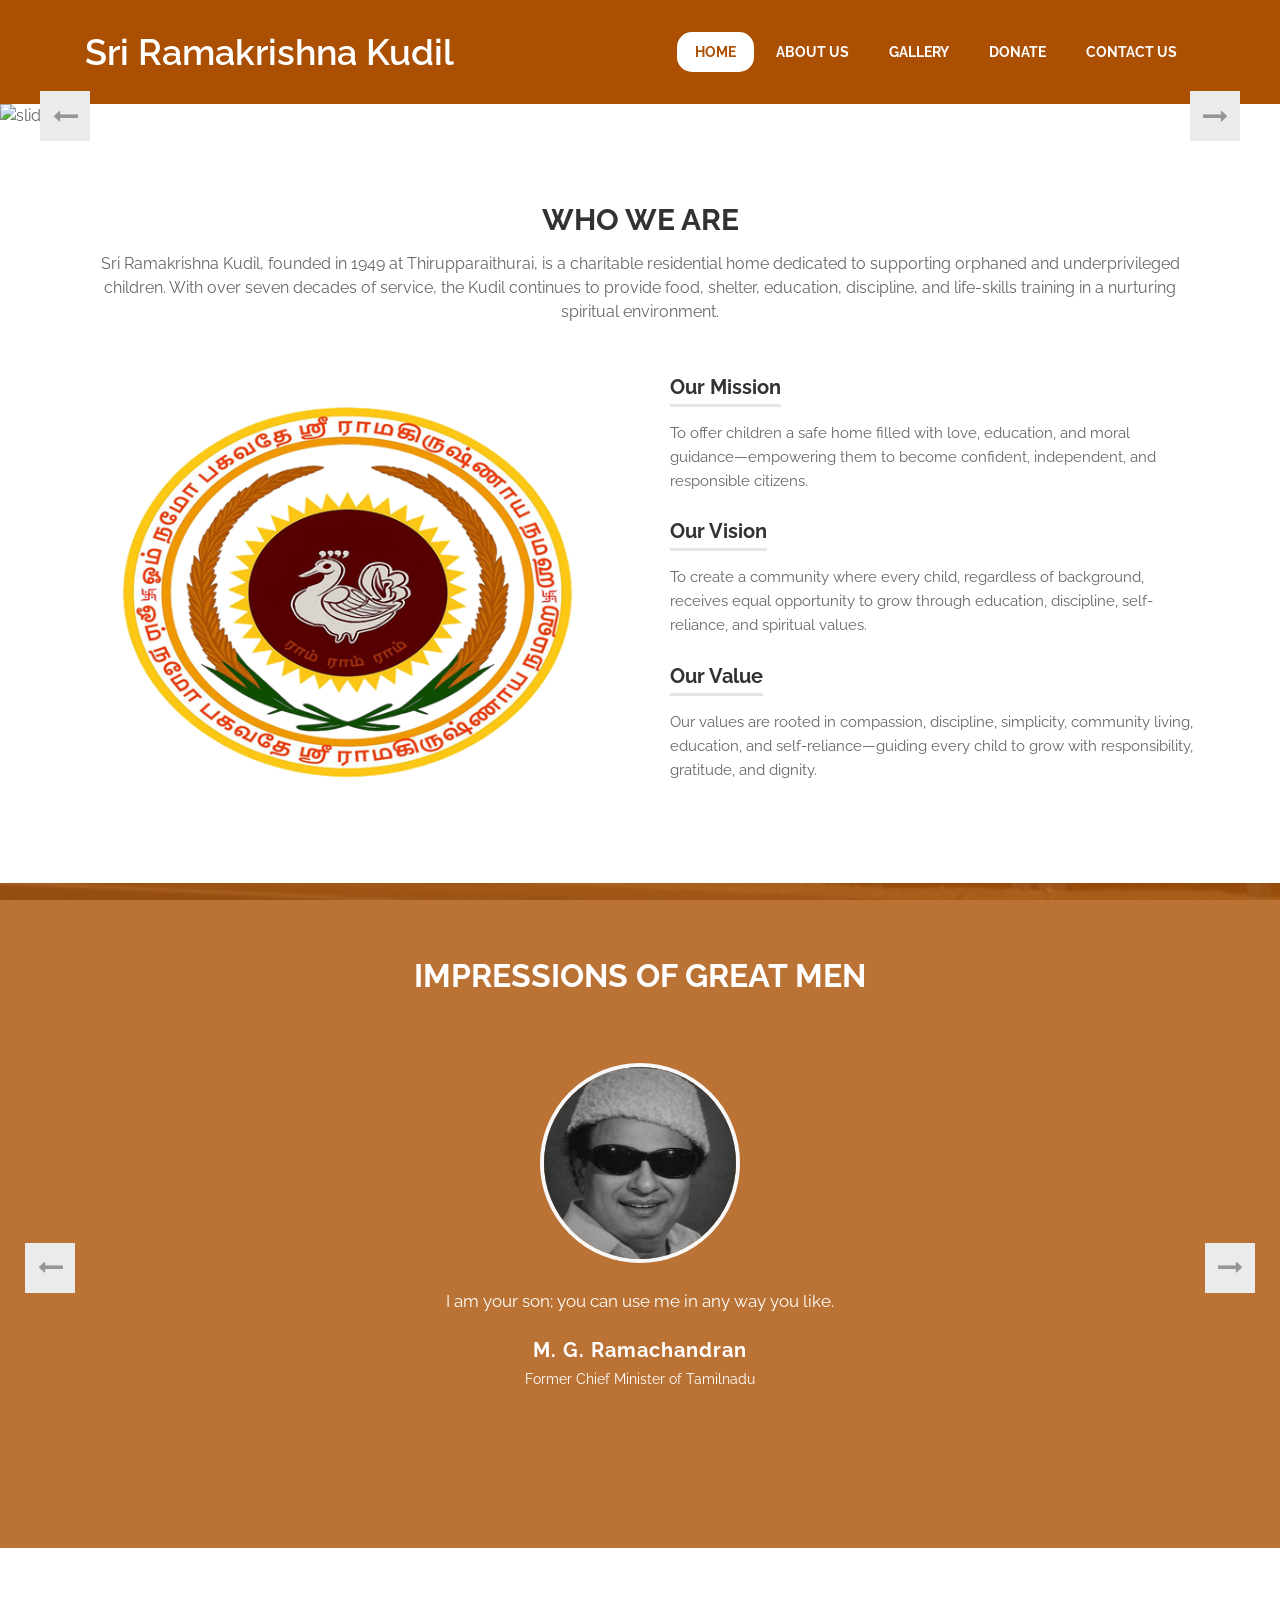
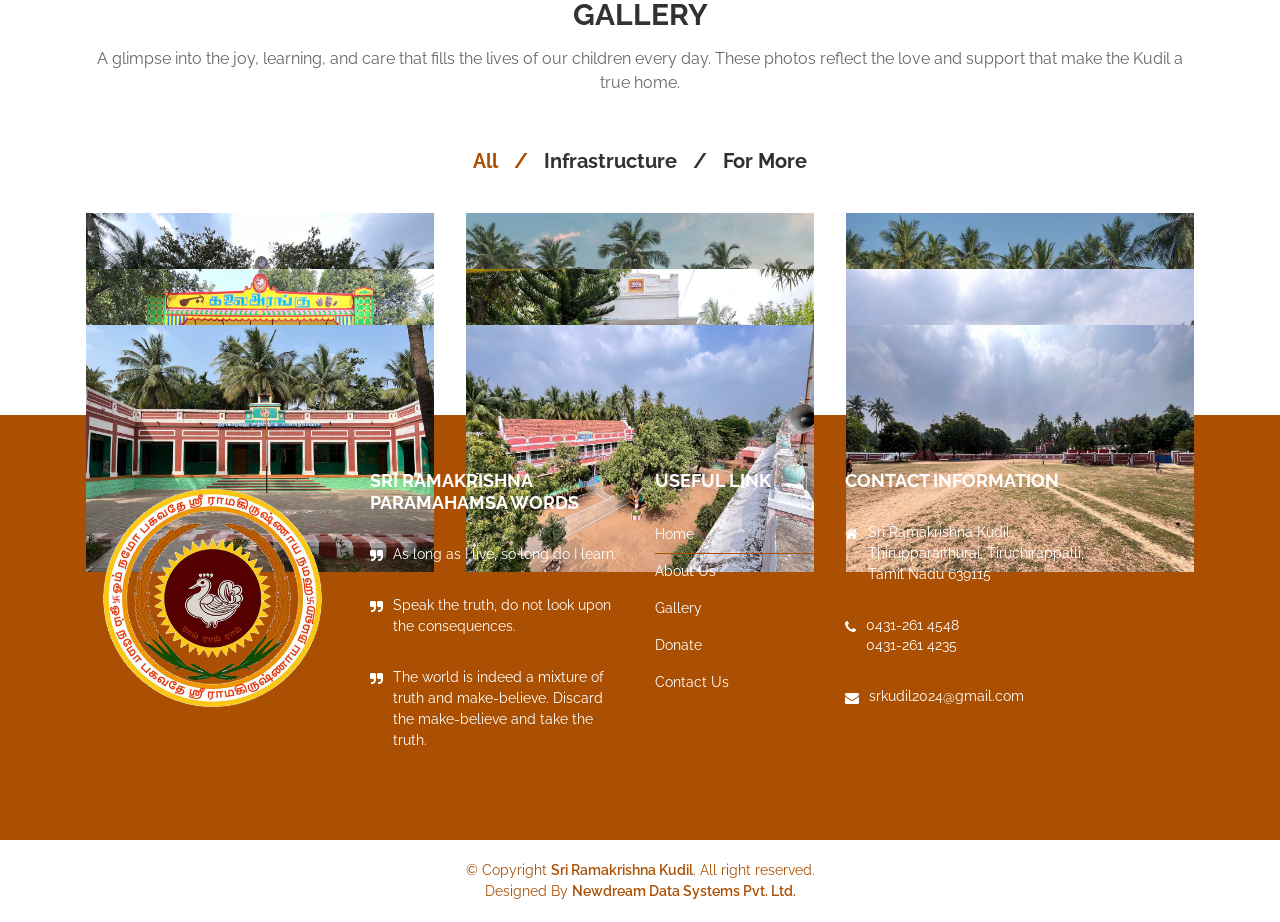
==== commit 2e27e456: "Add files via upload" ====
--- a/index.html
+++ b/index.html
@@ -119,24 +119,7 @@
 			</div>
 			<!-- End single slide  -->
 
-			<!-- Start single slide  -->
-			<div class="mu-single-slide">
-				<img src="assets/images/banner-3.png" alt="slider img">
-				<div class="mu-single-slide-content-area">
-					<div class="container">
-						<div class="row">
-							<div class="col-md-12">
-								<div class="mu-single-slide-content">
-									<!-- <h1>75 Years of Service & Transformation</h1>
-									<h4 style="color: #fff;">Founded in 1949, Sri Ramakrishna Kudil continues to uplift children by providing shelter, food, education, and life-skills training. Here, every child finds a family, a future, and a place to grow with dignity.</h4>
-									<a class="mu-primary-btn" href="#">Read more <span class="fa fa-long-arrow-right"></span></a> -->
-								</div>
-							</div>
-						</div>
-					</div>
-				</div>
-			</div>
-			<!-- End single slide  -->
+			
 		</div>
 	</div>
 	<!-- End Slider area -->
@@ -316,7 +299,7 @@
 										<ul class="mu-simplefilter">
 							                <li class="active" data-filter="all">All<span>/</span></li>
 							                <li data-filter="1">Infrastructure<span>/</span> </li>
-							                <li data-filter="2">Our Kids<span>/</span></li>
+							                <!-- <li data-filter="2">Our Kids<span>/</span></li> -->
 											<li><a href="portfolio.html">For More</a></li>
 							                <!-- <li data-filter="3">E-commerces<span>/</span></li>
 							                <li data-filter="4"> Arts<span>/</span> </li>
@@ -338,7 +321,7 @@
 							                    </a>
 							                </div>
 
-											    <div class="col-xs-6 col-sm-6 col-md-4 filtr-item" data-category="2">
+											    <!-- <div class="col-xs-6 col-sm-6 col-md-4 filtr-item" data-category="2">
 							                    <a class="mu-imglink" href="assets/images/Kudil_images/RKK_Boys_2.jpg" title="Our Kids">
 							                    	<img class="img-responsive" src="assets/images/Kudil_images/RKK_Boys_2.jpg" alt="image">
 								                    <div class="mu-filter-item-content">
@@ -346,7 +329,7 @@
 								                    	 <span class="fa fa-long-arrow-right"></span>
 								                    </div>
 							                    </a>
-							                </div>
+							                </div> -->
 
 							                <div class="col-xs-6 col-sm-6 col-md-4 filtr-item" data-category="1">
 							                   <a class="mu-imglink" href="assets/images/Kudil_images/Entrance-1-Copy.png" title="Entrance">
@@ -358,7 +341,7 @@
 							                   </a>
 							                </div>
 
-											 <div class="col-xs-6 col-sm-6 col-md-4 filtr-item" data-category="2">
+											 <!-- <div class="col-xs-6 col-sm-6 col-md-4 filtr-item" data-category="2">
 							                    <a class="mu-imglink" href="assets/images/Kudil_images/RKK_Boys.jpg" title="Our Kids">
 							                    	<img class="img-responsive" src="assets/images/Kudil_images/RKK_Boys.jpg" alt="image">
 								                    <div class="mu-filter-item-content">
@@ -366,7 +349,7 @@
 								                    	 <span class="fa fa-long-arrow-right"></span>
 								                    </div>
 							                    </a>
-							                </div>
+							                </div> -->
 
 							                <div class="col-xs-6 col-sm-6 col-md-4 filtr-item" data-category="1">
 							                    <a class="mu-imglink" href="assets/images/Kudil_images/Anbargal-illam.jpg" title="Anbargal Illam">
@@ -378,7 +361,7 @@
 							                    </a>
 							                </div>
 
-											 <div class="col-xs-6 col-sm-6 col-md-4 filtr-item" data-category="2">
+											 <!-- <div class="col-xs-6 col-sm-6 col-md-4 filtr-item" data-category="2">
 							                    <a class="mu-imglink" href="assets/images/Kudil_images/Kids_Bro_Durai.jpg" title="Kids with Rev. Bro. Durai">
 							                    	<img class="img-responsive" src="assets/images/Kudil_images/Kids_Bro_Durai.jpg" alt="image">
 								                    <div class="mu-filter-item-content">
@@ -386,6 +369,16 @@
 								                    	 <span class="fa fa-long-arrow-right"></span>
 								                    </div>
 							                    </a>
+							                </div> -->
+
+											<div class="col-xs-6 col-sm-6 col-md-4 filtr-item" data-category="1">
+							                   <a class="mu-imglink" href="assets/images/Sri_Ramakrishna_Kudil/IMG_9918.JPG" title="Auditorium">
+								                   	<img class="img-responsive" src="assets/images/Sri_Ramakrishna_Kudil/IMG_9918.JPG" alt="image">
+								                   	<div class="mu-filter-item-content">
+								                    	<h4 class="mu-filter-item-title">Auditorium</h4>
+								                    	<span class="fa fa-long-arrow-right"></span>
+								                    </div>
+							                   </a>
 							                </div>
 
 							                 <div class="col-xs-6 col-sm-6 col-md-4 filtr-item" data-category="5">
@@ -398,7 +391,7 @@
 							                    </a>
 							                </div>
 
-											<div class="col-xs-6 col-sm-6 col-md-4 filtr-item" data-category="2">
+											<!-- <div class="col-xs-6 col-sm-6 col-md-4 filtr-item" data-category="2">
 							                    <a class="mu-imglink" href="assets/images/Kudil_images/RKK_Boys_5.jpg" title="Our Happy Kids">
 							                    	<img class="img-responsive" src="assets/images/Kudil_images/RKK_Boys_5.jpg" alt="image">
 								                    <div class="mu-filter-item-content">
@@ -406,7 +399,7 @@
 								                    	<span class="fa fa-long-arrow-right"></span>
 								                    </div>
 							                    </a>
-							                </div>
+							                </div> -->
 
 							                <div class="col-xs-6 col-sm-6 col-md-4 filtr-item" data-category="1">
 							                   <a class="mu-imglink" href="assets/images/Sri_Ramakrishna_Kudil/IMG_9966.png" title="Dormitory">
@@ -418,7 +411,7 @@
 							                   </a>
 							                </div>
 							              											
-											<div class="col-xs-6 col-sm-6 col-md-4 filtr-item" data-category="2">
+											<!-- <div class="col-xs-6 col-sm-6 col-md-4 filtr-item" data-category="2">
 							                    <a class="mu-imglink" href="assets/images/Kudil_images/RKK_Boys_1.jpg" title="Our Future Model">
 							                    	<img class="img-responsive" src="assets/images/Kudil_images/RKK_Boys_1.jpg" alt="image">
 								                    <div class="mu-filter-item-content">
@@ -426,6 +419,16 @@
 								                    	<span class="fa fa-long-arrow-right"></span>
 								                    </div>
 							                    </a>
+							                </div> -->
+
+											<div class="col-xs-6 col-sm-6 col-md-4 filtr-item" data-category="1">
+							                   <a class="mu-imglink" href="assets/images/Sri_Ramakrishna_Kudil/IMG_9890.JPG" title="Our School">
+								                   	<img class="img-responsive" src="assets/images/Sri_Ramakrishna_Kudil/IMG_9890.JPG" alt="image">
+								                   	<div class="mu-filter-item-content">
+								                    	<h4 class="mu-filter-item-title">Our School</h4>
+								                    	<span class="fa fa-long-arrow-right"></span>
+								                    </div>
+							                   </a>
 							                </div>
 
 											<div class="col-xs-6 col-sm-6 col-md-4 filtr-item" data-category="1">
